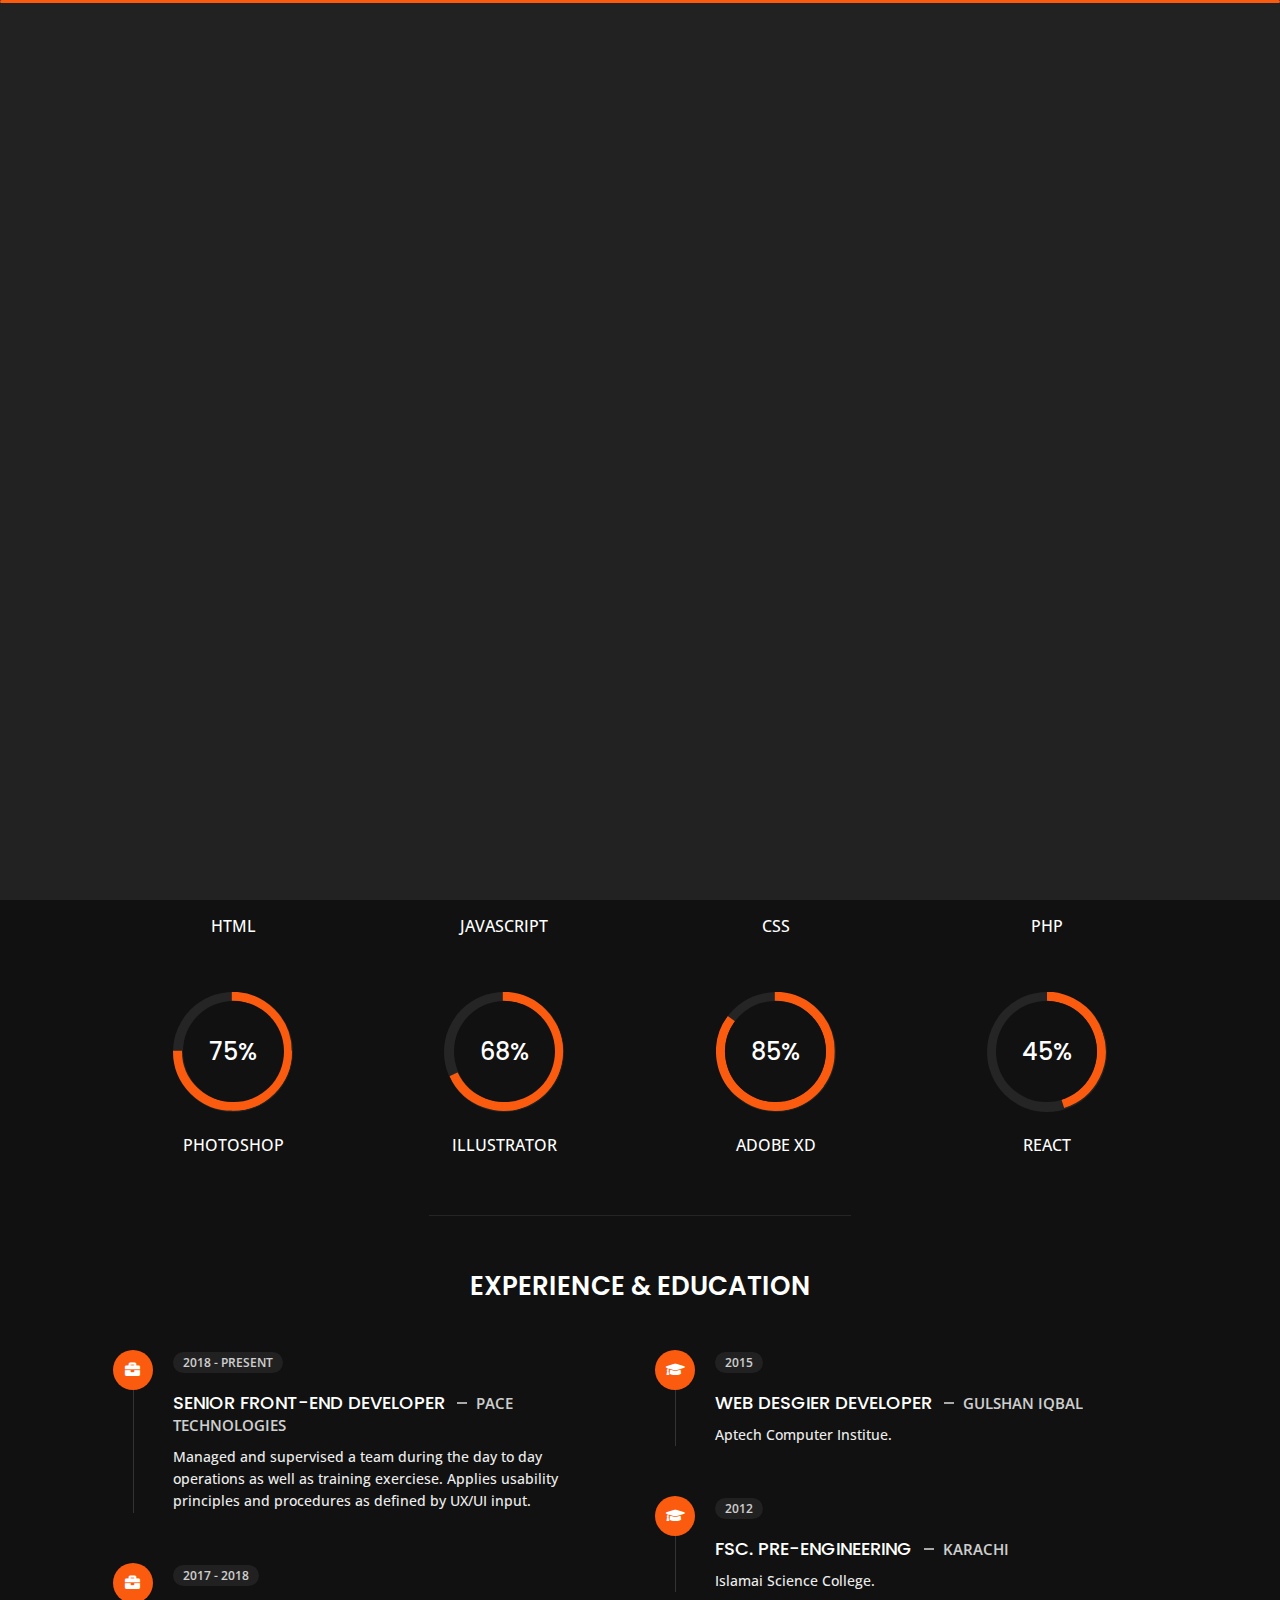
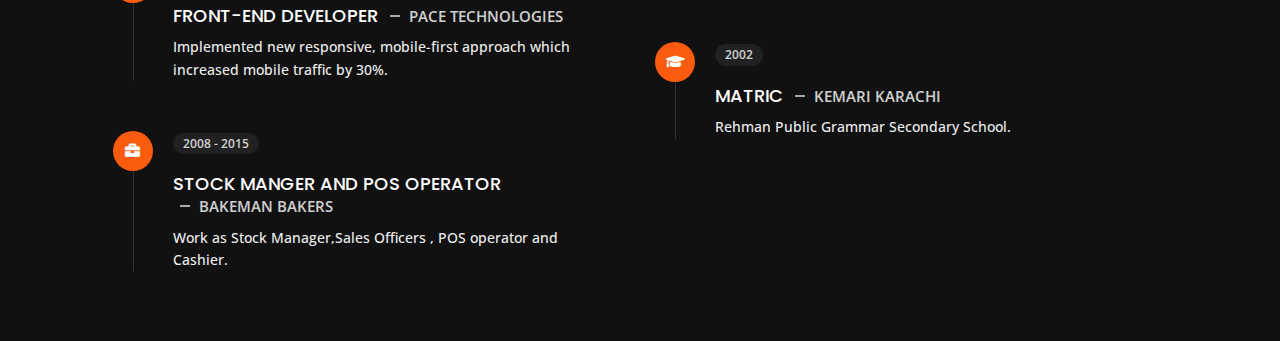
==== about.html @ 0b525ac9 "Initial commit" ====
<!DOCTYPE html>
<html lang="en">

<head>
    <meta charset="utf-8">
    <title>Toqeer Haider - Personal Portfolio</title>
    <meta name="viewport" content="width=device-width, initial-scale=1">

    <!-- Template Google Fonts -->
    <link href="https://fonts.googleapis.com/css?family=Poppins:400,400i,500,500i,600,600i,700,700i,800,800i,900,900i" rel="stylesheet">
    <link href="https://fonts.googleapis.com/css?family=Open+Sans:300,400,400i,600,600i,700" rel="stylesheet">

    <!-- Template CSS Files -->
    <link href="assets/css/bootstrap.min.css" rel="stylesheet">
    <link href="assets/css/preloader.min.css" rel="stylesheet">
    <link href="assets/css/circle.css" rel="stylesheet">
    <link href="https://use.fontawesome.com/releases/v5.11.2/css/all.css" rel="stylesheet">
    <link href="assets/css/fm.revealator.jquery.min.css" rel="stylesheet">
    <link href="assets/css/style.css" rel="stylesheet">

    <!-- CSS Skin File -->
    <link href="assets/css/skincolor/orange.css" rel="stylesheet">

    <!-- Live Style Switcher - demo only -->
    <link rel="alternate stylesheet" type="text/css" title="blue" href="assets/css/skincolor/blue.css" />
    <link rel="alternate stylesheet" type="text/css" title="green" href="assets/css/skincolor/green.css" />
    <link rel="alternate stylesheet" type="text/css" title="yellow" href="assets/css/skincolor/yellow.css" />
    <link rel="alternate stylesheet" type="text/css" title="blueviolet" href="assets/css/skincolor/blueviolet.css" />
    <link rel="alternate stylesheet" type="text/css" title="goldenrod" href="assets/css/skincolor/goldenrod.css" />
    <link rel="alternate stylesheet" type="text/css" title="magenta" href="assets/css/skincolor/magenta.css" />
    <link rel="alternate stylesheet" type="text/css" title="orange" href="assets/css/skincolor/orange.css" />
    <link rel="alternate stylesheet" type="text/css" title="purple" href="assets/css/skincolor/purple.css" />
    <link rel="alternate stylesheet" type="text/css" title="red" href="assets/css/skincolor/red.css" />
    <link rel="alternate stylesheet" type="text/css" title="yellowgreen" href="assets/css/skincolor/yellowgreen.css" />
    <link rel="stylesheet" type="text/css" href="assets/css/skincolor/styleswitcher.css" />

    <!-- Modernizr JS File -->
    <script src="assets/js/modernizr.custom.js"></script>
</head>

<body class="about">
<!-- Header Starts -->
<header class="header" id="navbar-collapse-toggle">
    <!-- Fixed Navigation Starts -->
    <ul class="icon-menu d-none d-lg-block revealator-slideup revealator-once revealator-delay1">
        <li class="icon-box">
            <i class="fa fa-home"></i>
            <a href="index.html">
                <h2>Home</h2>
            </a>
        </li>
        <li class="icon-box active">
            <i class="fa fa-user"></i>
            <a href="about.html">
                <h2>About</h2>
            </a>
        </li>
        <li class="icon-box">
            <i class="fa fa-briefcase"></i>
            <a href="portfolio.html">
                <h2>Portfolio</h2>
            </a>
        </li>
        <li class="icon-box">
            <i class="fa fa-envelope-open"></i>
            <a href="contact.html">
                <h2>Contact</h2>
            </a>
        </li>
    </ul>
    <!-- Fixed Navigation Ends -->
    <!-- Mobile Menu Starts -->
    <nav role="navigation" class="d-block d-lg-none">
        <div id="menuToggle">
            <input type="checkbox" />
            <span></span>
            <span></span>
            <span></span>
            <ul class="list-unstyled" id="menu">
                <li><a href="index.html"><i class="fa fa-home"></i><span>Home</span></a></li>
                <li class="active"><a href="about.html"><i class="fa fa-user"></i><span>About</span></a></li>
                <li><a href="portfolio.html"><i class="fa fa-folder-open"></i><span>Portfolio</span></a></li>
                <li><a href="contact.html"><i class="fa fa-envelope-open"></i><span>Contact</span></a></li>
            </ul>
        </div>
    </nav>
    <!-- Mobile Menu Ends -->
</header>
<!-- Header Ends -->
<!-- Page Title Starts -->
<section class="title-section text-left text-sm-center revealator-slideup revealator-once revealator-delay1">
    <h1>ABOUT <span>ME</span></h1>
    <span class="title-bg">Resume</span>
</section>
<!-- Page Title Ends -->
<!-- Main Content Starts -->
<section class="main-content revealator-slideup revealator-once revealator-delay1">
    <div class="container">
        <div class="row">
            <!-- Personal Info Starts -->
            <div class="col-12 col-lg-5 col-xl-6">
                <div class="row">
                    <div class="col-12">
                        <h3 class="text-uppercase custom-title mb-0 ft-wt-600">personal infos</h3>
                    </div>
                    <div class="col-12 d-block d-sm-none">
                        <img src="assets/img/img-mobile.jpg" class="img-fluid main-img-mobile" alt="my picture" />
                    </div>
                    <div class="col-6">
                        <ul class="about-list list-unstyled open-sans-font">
                            <li> <span class="title">first name :</span> <span class="value d-block d-sm-inline-block d-lg-block d-xl-inline-block">Toqeer</span> </li>
                            <li> <span class="title">last name :</span> <span class="value d-block d-sm-inline-block d-lg-block d-xl-inline-block">Haider</span> </li>
                            <li> <span class="title">Age :</span> <span class="value d-block d-sm-inline-block d-lg-block d-xl-inline-block">34 Years</span> </li>
                            <li> <span class="title">Nationality :</span> <span class="value d-block d-sm-inline-block d-lg-block d-xl-inline-block">Pakistani</span> </li>
                            <li> <span class="title">Position :</span> <span class="value d-block d-sm-inline-block d-lg-block d-xl-inline-block">Full Stack Developer</span> </li>
                        </ul>
                    </div>
                    <div class="col-6">
                        <ul class="about-list list-unstyled open-sans-font">
                            <li> <span class="title">Address :</span> <span class="value d-block d-sm-inline-block d-lg-block d-xl-inline-block">Islamabad</span> </li>
                            <li> <span class="title">phone :</span> <span class="value d-block d-sm-inline-block d-lg-block d-xl-inline-block">(+92)347-2489575</span> </li>
                            <li> <span class="title">Email :</span> <span class="value d-block d-sm-inline-block d-lg-block d-xl-inline-block">haidertoqeer@gmail.com</span> </li>
                            <li> <span class="title">Skype :</span> <span class="value d-block d-sm-inline-block d-lg-block d-xl-inline-block">live:1406803d10ff0a87</span> </li>
                            <li> <span class="title">langages :</span> <span class="value d-block d-sm-inline-block d-lg-block d-xl-inline-block">Urdu, English</span> </li>
                        </ul>
                    </div>
                    <div class="col-12 mt-3">
                        <a class="button" href="#">
                            <span class="button-text">Download CV</span>
                            <span class="button-icon fa fa-download"></span>
                        </a>
                    </div>
                </div>
            </div>
            <!-- Personal Info Ends -->
            <!-- Boxes Starts -->
            <div class="col-12 col-lg-7 col-xl-6 mt-5 mt-lg-0">
                <div class="row">
                    <div class="col-6">
                        <div class="box-stats with-margin">
                            <h3 class="poppins-font position-relative">5</h3>
                            <p class="open-sans-font m-0 position-relative text-uppercase">years of <span class="d-block">experience</span></p>
                        </div>
                    </div>
                    <div class="col-6">
                        <div class="box-stats with-margin">
                            <h3 class="poppins-font position-relative">45</h3>
                            <p class="open-sans-font m-0 position-relative text-uppercase">completed <span class="d-block">projects</span></p>
                        </div>
                    </div>
                    <div class="col-6">
                        <div class="box-stats">
                            <h3 class="poppins-font position-relative">12</h3>
                            <p class="open-sans-font m-0 position-relative text-uppercase">Happy<span class="d-block">customers</span></p>
                        </div>
                    </div>
                    <div class="col-6">
                        <div class="box-stats">
                            <h3 class="poppins-font position-relative">1124</h3>
                            <p class="open-sans-font m-0 position-relative text-uppercase">Cups of  <span class="d-block">Tea</span></p>
                        </div>
                    </div>
                </div>
            </div>
            <!-- Boxes Ends -->
        </div>
        <hr class="separator">
        <!-- Skills Starts -->
        <div class="row">
            <div class="col-12">
                <h3 class="text-uppercase pb-4 pb-sm-5 mb-3 mb-sm-0 text-left text-sm-center custom-title ft-wt-600">My Skills</h3>
            </div>
            <div class="col-6 col-md-3 mb-3 mb-sm-5">
                <div class="c100 p90">
                    <span>90%</span>
                    <div class="slice">
                        <div class="bar"></div>
                        <div class="fill"></div>
                    </div>
                </div>
                <h6 class="text-uppercase open-sans-font text-center mt-2 mt-sm-4">html</h6>
            </div>
            <div class="col-6 col-md-3 mb-3 mb-sm-5">
                <div class="c100 p59">
                    <span>59%</span>
                    <div class="slice">
                        <div class="bar"></div>
                        <div class="fill"></div>
                    </div>
                </div>
                <h6 class="text-uppercase open-sans-font text-center mt-2 mt-sm-4">javascript</h6>
            </div>
            <div class="col-6 col-md-3 mb-3 mb-sm-5">
                <div class="c100 p93">
                    <span>93%</span>
                    <div class="slice">
                        <div class="bar"></div>
                        <div class="fill"></div>
                    </div>
                </div>
                <h6 class="text-uppercase open-sans-font text-center mt-2 mt-sm-4">css</h6>
            </div>
            <div class="col-6 col-md-3 mb-3 mb-sm-5">
                <div class="c100 p66">
                    <span>66%</span>
                    <div class="slice">
                        <div class="bar"></div>
                        <div class="fill"></div>
                    </div>
                </div>
                <h6 class="text-uppercase open-sans-font text-center mt-2 mt-sm-4">php</h6>
            </div>
            <div class="col-6 col-md-3 mb-3 mb-sm-5">
                <div class="c100 p75">
                    <span>75%</span>
                    <div class="slice">
                        <div class="bar"></div>
                        <div class="fill"></div>
                    </div>
                </div>
                <h6 class="text-uppercase open-sans-font text-center mt-2 mt-sm-4">photoshop</h6>
            </div>
            <div class="col-6 col-md-3 mb-3 mb-sm-5">
                <div class="c100 p68">
                    <span>68%</span>
                    <div class="slice">
                        <div class="bar"></div>
                        <div class="fill"></div>
                    </div>
                </div>
                <h6 class="text-uppercase open-sans-font text-center mt-2 mt-sm-4">Illustrator</h6>
            </div>
            <div class="col-6 col-md-3 mb-3 mb-sm-5">
                <div class="c100 p85">
                    <span>85%</span>
                    <div class="slice">
                        <div class="bar"></div>
                        <div class="fill"></div>
                    </div>
                </div>
                <h6 class="text-uppercase open-sans-font text-center mt-2 mt-sm-4">Adobe&nbsp;XD</h6>
            </div>
            <div class="col-6 col-md-3 mb-3 mb-sm-5">
                <div class="c100 p45">
                    <span>45%</span>
                    <div class="slice">
                        <div class="bar"></div>
                        <div class="fill"></div>
                    </div>
                </div>
                <h6 class="text-uppercase open-sans-font text-center mt-2 mt-sm-4">react</h6>
            </div>
        </div>
        <!-- Skills Ends -->
        <hr class="separator mt-1">
        <!-- Experience & Education Starts -->
        <div class="row">
            <div class="col-12">
                <h3 class="text-uppercase pb-5 mb-0 text-left text-sm-center custom-title ft-wt-600">Experience <span>&amp;</span> Education</h3>
            </div>
            <div class="col-lg-6 m-15px-tb">
                <div class="resume-box">
                    <ul>
                        <li>
                            <div class="icon">
                                <i class="fa fa-briefcase"></i>
                            </div>
                            <span class="time open-sans-font text-uppercase">2018 - Present</span>
                            <h5 class="poppins-font text-uppercase">Senior Front-End Developer <span class="place open-sans-font">Pace Technologies</span></h5>
                            <p class="open-sans-font">Managed and supervised a team during the day to day operations as well as training exerciese. Applies usability principles and procedures as defined by UX/UI input.</p>
                        </li>
                        <li>
                            <div class="icon">
                                <i class="fa fa-briefcase"></i>
                            </div>
                            <span class="time open-sans-font text-uppercase">2017 - 2018</span>
                            <h5 class="poppins-font text-uppercase">Front-End Developer <span class="place open-sans-font">Pace Technologies</span></h5>
                            <p class="open-sans-font">Implemented new responsive, mobile-first approach which increased mobile traffic by 30%.</p>
                        </li>
                        <li>
                            <div class="icon">
                                <i class="fa fa-briefcase"></i>
                            </div>
                            <span class="time open-sans-font text-uppercase">2008 - 2015</span>
                            <h5 class="poppins-font text-uppercase">Stock Manger and Pos Operator <span class="place open-sans-font">Bakeman Bakers</span></h5>
                            <p class="open-sans-font">Work as Stock Manager,Sales Officers , POS operator and Cashier. </p>
                        </li>
                    </ul>
                </div>
            </div>
            <div class="col-lg-6 m-15px-tb">
                <div class="resume-box">
                    <ul>
                        <li>
                            <div class="icon">
                                <i class="fa fa-graduation-cap"></i>
                            </div>
                            <span class="time open-sans-font text-uppercase">2015</span>
                            <h5 class="poppins-font text-uppercase">Web Desgier Developer <span class="place open-sans-font">Gulshan Iqbal</span></h5>
                            <p class="open-sans-font">Aptech Computer Institue.</p>
                        </li>
                        <li>
                            <div class="icon">
                                <i class="fa fa-graduation-cap"></i>
                            </div>
                            <span class="time open-sans-font text-uppercase">2012</span>
                            <h5 class="poppins-font text-uppercase">FSc. Pre-Engineering <span class="place open-sans-font"> Karachi</span></h5>
                            <p class="open-sans-font">Islamai Science College. </p>
                        </li>
                        <li>
                            <div class="icon">
                                <i class="fa fa-graduation-cap"></i>
                            </div>
                            <span class="time open-sans-font text-uppercase">2002</span>
                            <h5 class="poppins-font text-uppercase">Matric <span class="place open-sans-font">Kemari Karachi</span></h5>
                            <p class="open-sans-font">Rehman Public Grammar Secondary School. </p>
                        </li>
                    </ul>
                </div>
            </div>
        </div>
        <!-- Experience & Education Ends -->
    </div>
</section>
<!-- Main Content Ends -->

<!-- Template JS Files -->
<script src="assets/js/jquery-3.5.0.min.js"></script>
<script src="assets/js/styleswitcher.js"></script>
<script src="assets/js/preloader.min.js"></script>
<script src="assets/js/fm.revealator.jquery.min.js"></script>
<script src="assets/js/imagesloaded.pkgd.min.js"></script>
<script src="assets/js/masonry.pkgd.min.js"></script>
<script src="assets/js/classie.js"></script>
<script src="assets/js/cbpGridGallery.js"></script>
<script src="assets/js/jquery.hoverdir.js"></script>
<script src="assets/js/popper.min.js"></script>
<script src="assets/js/bootstrap.js"></script>
<script src="assets/js/custom.js"></script>

</body>

</html>
---- assets/css/preloader.min.css ----
.preloader{position:fixed;top:0;right:0;bottom:0;left:0;background-color:#111;transform-origin:bottom;z-index:111111}.preloader .black_wall{height:100%;background-color:#222;transform-origin:top;animation:preloader_slide 0.5s ease-in-out 0s 1 normal both}.preloader .loader{width:100%;height:3px;position:absolute;border-radius:2px;top:0;right:0;left:0;margin:auto;background-color:#FFC41F;transform-origin:left;animation:loader_running 3s ease-in-out 1s infinite normal both}.preloader.off{animation:preloader_slide 0.5s ease-in-out 0s 1 reverse both}@keyframes loader_running{0%{transform:scaleX(0);transform-origin:left}49%{transform:scaleX(1);transform-origin:left}50%{transform:scaleX(1);transform-origin:right}100%{transform-origin:right;transform:scaleX(0)}}@keyframes preloader_slide{from{transform:scaleY(0)}to{transform:scaleY(1)}}
---- assets/css/circle.css ----
.rect-auto,
.c100.p51 .slice,
.c100.p52 .slice,
.c100.p53 .slice,
.c100.p54 .slice,
.c100.p55 .slice,
.c100.p56 .slice,
.c100.p57 .slice,
.c100.p58 .slice,
.c100.p59 .slice,
.c100.p60 .slice,
.c100.p61 .slice,
.c100.p62 .slice,
.c100.p63 .slice,
.c100.p64 .slice,
.c100.p65 .slice,
.c100.p66 .slice,
.c100.p67 .slice,
.c100.p68 .slice,
.c100.p69 .slice,
.c100.p70 .slice,
.c100.p71 .slice,
.c100.p72 .slice,
.c100.p73 .slice,
.c100.p74 .slice,
.c100.p75 .slice,
.c100.p76 .slice,
.c100.p77 .slice,
.c100.p78 .slice,
.c100.p79 .slice,
.c100.p80 .slice,
.c100.p81 .slice,
.c100.p82 .slice,
.c100.p83 .slice,
.c100.p84 .slice,
.c100.p85 .slice,
.c100.p86 .slice,
.c100.p87 .slice,
.c100.p88 .slice,
.c100.p89 .slice,
.c100.p90 .slice,
.c100.p91 .slice,
.c100.p92 .slice,
.c100.p93 .slice,
.c100.p94 .slice,
.c100.p95 .slice,
.c100.p96 .slice,
.c100.p97 .slice,
.c100.p98 .slice,
.c100.p99 .slice,
.c100.p100 .slice {
  clip: rect(auto, auto, auto, auto);
}
.pie,
.c100 .bar,
.c100.p51 .fill,
.c100.p52 .fill,
.c100.p53 .fill,
.c100.p54 .fill,
.c100.p55 .fill,
.c100.p56 .fill,
.c100.p57 .fill,
.c100.p58 .fill,
.c100.p59 .fill,
.c100.p60 .fill,
.c100.p61 .fill,
.c100.p62 .fill,
.c100.p63 .fill,
.c100.p64 .fill,
.c100.p65 .fill,
.c100.p66 .fill,
.c100.p67 .fill,
.c100.p68 .fill,
.c100.p69 .fill,
.c100.p70 .fill,
.c100.p71 .fill,
.c100.p72 .fill,
.c100.p73 .fill,
.c100.p74 .fill,
.c100.p75 .fill,
.c100.p76 .fill,
.c100.p77 .fill,
.c100.p78 .fill,
.c100.p79 .fill,
.c100.p80 .fill,
.c100.p81 .fill,
.c100.p82 .fill,
.c100.p83 .fill,
.c100.p84 .fill,
.c100.p85 .fill,
.c100.p86 .fill,
.c100.p87 .fill,
.c100.p88 .fill,
.c100.p89 .fill,
.c100.p90 .fill,
.c100.p91 .fill,
.c100.p92 .fill,
.c100.p93 .fill,
.c100.p94 .fill,
.c100.p95 .fill,
.c100.p96 .fill,
.c100.p97 .fill,
.c100.p98 .fill,
.c100.p99 .fill,
.c100.p100 .fill {
  position: absolute;
  border: 0.08em solid #307bbb;
  width: 0.84em;
  height: 0.84em;
  clip: rect(0em, 0.5em, 1em, 0em);
  border-radius: 50%;
  -webkit-transform: rotate(0deg);
  -moz-transform: rotate(0deg);
  -ms-transform: rotate(0deg);
  -o-transform: rotate(0deg);
  transform: rotate(0deg);
}
.pie-fill,
.c100.p51 .bar:after,
.c100.p51 .fill,
.c100.p52 .bar:after,
.c100.p52 .fill,
.c100.p53 .bar:after,
.c100.p53 .fill,
.c100.p54 .bar:after,
.c100.p54 .fill,
.c100.p55 .bar:after,
.c100.p55 .fill,
.c100.p56 .bar:after,
.c100.p56 .fill,
.c100.p57 .bar:after,
.c100.p57 .fill,
.c100.p58 .bar:after,
.c100.p58 .fill,
.c100.p59 .bar:after,
.c100.p59 .fill,
.c100.p60 .bar:after,
.c100.p60 .fill,
.c100.p61 .bar:after,
.c100.p61 .fill,
.c100.p62 .bar:after,
.c100.p62 .fill,
.c100.p63 .bar:after,
.c100.p63 .fill,
.c100.p64 .bar:after,
.c100.p64 .fill,
.c100.p65 .bar:after,
.c100.p65 .fill,
.c100.p66 .bar:after,
.c100.p66 .fill,
.c100.p67 .bar:after,
.c100.p67 .fill,
.c100.p68 .bar:after,
.c100.p68 .fill,
.c100.p69 .bar:after,
.c100.p69 .fill,
.c100.p70 .bar:after,
.c100.p70 .fill,
.c100.p71 .bar:after,
.c100.p71 .fill,
.c100.p72 .bar:after,
.c100.p72 .fill,
.c100.p73 .bar:after,
.c100.p73 .fill,
.c100.p74 .bar:after,
.c100.p74 .fill,
.c100.p75 .bar:after,
.c100.p75 .fill,
.c100.p76 .bar:after,
.c100.p76 .fill,
.c100.p77 .bar:after,
.c100.p77 .fill,
.c100.p78 .bar:after,
.c100.p78 .fill,
.c100.p79 .bar:after,
.c100.p79 .fill,
.c100.p80 .bar:after,
.c100.p80 .fill,
.c100.p81 .bar:after,
.c100.p81 .fill,
.c100.p82 .bar:after,
.c100.p82 .fill,
.c100.p83 .bar:after,
.c100.p83 .fill,
.c100.p84 .bar:after,
.c100.p84 .fill,
.c100.p85 .bar:after,
.c100.p85 .fill,
.c100.p86 .bar:after,
.c100.p86 .fill,
.c100.p87 .bar:after,
.c100.p87 .fill,
.c100.p88 .bar:after,
.c100.p88 .fill,
.c100.p89 .bar:after,
.c100.p89 .fill,
.c100.p90 .bar:after,
.c100.p90 .fill,
.c100.p91 .bar:after,
.c100.p91 .fill,
.c100.p92 .bar:after,
.c100.p92 .fill,
.c100.p93 .bar:after,
.c100.p93 .fill,
.c100.p94 .bar:after,
.c100.p94 .fill,
.c100.p95 .bar:after,
.c100.p95 .fill,
.c100.p96 .bar:after,
.c100.p96 .fill,
.c100.p97 .bar:after,
.c100.p97 .fill,
.c100.p98 .bar:after,
.c100.p98 .fill,
.c100.p99 .bar:after,
.c100.p99 .fill,
.c100.p100 .bar:after,
.c100.p100 .fill {
  -webkit-transform: rotate(180deg);
  -moz-transform: rotate(180deg);
  -ms-transform: rotate(180deg);
  -o-transform: rotate(180deg);
  transform: rotate(180deg);
}
.c100 {
  position: relative;
  font-size: 120px;
  width: 1em;
  height: 1em;
  border-radius: 50%;
  float: left;
  margin: 0 0.1em 0.1em 0;
  background-color: #cccccc;
}
.c100 *,
.c100 *:before,
.c100 *:after {
  -webkit-box-sizing: content-box;
  -moz-box-sizing: content-box;
  box-sizing: content-box;
}
.c100.center {
  float: none;
  margin: 0 auto;
}
.c100.big {
  font-size: 240px;
}
.c100.small {
  font-size: 80px;
}
.c100 > span {
  position: absolute;
  width: 100%;
  z-index: 1;
  left: 0;
  top: 0;
  width: 5em;
  line-height: 5em;
  font-size: 0.2em;
  color: #cccccc;
  display: block;
  text-align: center;
  white-space: nowrap;
  -webkit-transition-property: all;
  -moz-transition-property: all;
  -o-transition-property: all;
  transition-property: all;
  -webkit-transition-duration: 0.2s;
  -moz-transition-duration: 0.2s;
  -o-transition-duration: 0.2s;
  transition-duration: 0.2s;
  -webkit-transition-timing-function: ease-out;
  -moz-transition-timing-function: ease-out;
  -o-transition-timing-function: ease-out;
  transition-timing-function: ease-out;
}
.c100:after {
  position: absolute;
  top: 0.08em;
  left: 0.08em;
  display: block;
  content: " ";
  border-radius: 50%;
  background-color: #f5f5f5;
  width: 0.84em;
  height: 0.84em;
  -webkit-transition-property: all;
  -moz-transition-property: all;
  -o-transition-property: all;
  transition-property: all;
  -webkit-transition-duration: 0.2s;
  -moz-transition-duration: 0.2s;
  -o-transition-duration: 0.2s;
  transition-duration: 0.2s;
  -webkit-transition-timing-function: ease-in;
  -moz-transition-timing-function: ease-in;
  -o-transition-timing-function: ease-in;
  transition-timing-function: ease-in;
}
.c100 .slice {
  position: absolute;
  width: 1em;
  height: 1em;
  clip: rect(0em, 1em, 1em, 0.5em);
}
.c100.p1 .bar {
  -webkit-transform: rotate(3.6deg);
  -moz-transform: rotate(3.6deg);
  -ms-transform: rotate(3.6deg);
  -o-transform: rotate(3.6deg);
  transform: rotate(3.6deg);
}
.c100.p2 .bar {
  -webkit-transform: rotate(7.2deg);
  -moz-transform: rotate(7.2deg);
  -ms-transform: rotate(7.2deg);
  -o-transform: rotate(7.2deg);
  transform: rotate(7.2deg);
}
.c100.p3 .bar {
  -webkit-transform: rotate(10.8deg);
  -moz-transform: rotate(10.8deg);
  -ms-transform: rotate(10.8deg);
  -o-transform: rotate(10.8deg);
  transform: rotate(10.8deg);
}
.c100.p4 .bar {
  -webkit-transform: rotate(14.4deg);
  -moz-transform: rotate(14.4deg);
  -ms-transform: rotate(14.4deg);
  -o-transform: rotate(14.4deg);
  transform: rotate(14.4deg);
}
.c100.p5 .bar {
  -webkit-transform: rotate(18deg);
  -moz-transform: rotate(18deg);
  -ms-transform: rotate(18deg);
  -o-transform: rotate(18deg);
  transform: rotate(18deg);
}
.c100.p6 .bar {
  -webkit-transform: rotate(21.6deg);
  -moz-transform: rotate(21.6deg);
  -ms-transform: rotate(21.6deg);
  -o-transform: rotate(21.6deg);
  transform: rotate(21.6deg);
}
.c100.p7 .bar {
  -webkit-transform: rotate(25.2deg);
  -moz-transform: rotate(25.2deg);
  -ms-transform: rotate(25.2deg);
  -o-transform: rotate(25.2deg);
  transform: rotate(25.2deg);
}
.c100.p8 .bar {
  -webkit-transform: rotate(28.8deg);
  -moz-transform: rotate(28.8deg);
  -ms-transform: rotate(28.8deg);
  -o-transform: rotate(28.8deg);
  transform: rotate(28.8deg);
}
.c100.p9 .bar {
  -webkit-transform: rotate(32.4deg);
  -moz-transform: rotate(32.4deg);
  -ms-transform: rotate(32.4deg);
  -o-transform: rotate(32.4deg);
  transform: rotate(32.4deg);
}
.c100.p10 .bar {
  -webkit-transform: rotate(36deg);
  -moz-transform: rotate(36deg);
  -ms-transform: rotate(36deg);
  -o-transform: rotate(36deg);
  transform: rotate(36deg);
}
.c100.p11 .bar {
  -webkit-transform: rotate(39.6deg);
  -moz-transform: rotate(39.6deg);
  -ms-transform: rotate(39.6deg);
  -o-transform: rotate(39.6deg);
  transform: rotate(39.6deg);
}
.c100.p12 .bar {
  -webkit-transform: rotate(43.2deg);
  -moz-transform: rotate(43.2deg);
  -ms-transform: rotate(43.2deg);
  -o-transform: rotate(43.2deg);
  transform: rotate(43.2deg);
}
.c100.p13 .bar {
  -webkit-transform: rotate(46.800000000000004deg);
  -moz-transform: rotate(46.800000000000004deg);
  -ms-transform: rotate(46.800000000000004deg);
  -o-transform: rotate(46.800000000000004deg);
  transform: rotate(46.800000000000004deg);
}
.c100.p14 .bar {
  -webkit-transform: rotate(50.4deg);
  -moz-transform: rotate(50.4deg);
  -ms-transform: rotate(50.4deg);
  -o-transform: rotate(50.4deg);
  transform: rotate(50.4deg);
}
.c100.p15 .bar {
  -webkit-transform: rotate(54deg);
  -moz-transform: rotate(54deg);
  -ms-transform: rotate(54deg);
  -o-transform: rotate(54deg);
  transform: rotate(54deg);
}
.c100.p16 .bar {
  -webkit-transform: rotate(57.6deg);
  -moz-transform: rotate(57.6deg);
  -ms-transform: rotate(57.6deg);
  -o-transform: rotate(57.6deg);
  transform: rotate(57.6deg);
}
.c100.p17 .bar {
  -webkit-transform: rotate(61.2deg);
  -moz-transform: rotate(61.2deg);
  -ms-transform: rotate(61.2deg);
  -o-transform: rotate(61.2deg);
  transform: rotate(61.2deg);
}
.c100.p18 .bar {
  -webkit-transform: rotate(64.8deg);
  -moz-transform: rotate(64.8deg);
  -ms-transform: rotate(64.8deg);
  -o-transform: rotate(64.8deg);
  transform: rotate(64.8deg);
}
.c100.p19 .bar {
  -webkit-transform: rotate(68.4deg);
  -moz-transform: rotate(68.4deg);
  -ms-transform: rotate(68.4deg);
  -o-transform: rotate(68.4deg);
  transform: rotate(68.4deg);
}
.c100.p20 .bar {
  -webkit-transform: rotate(72deg);
  -moz-transform: rotate(72deg);
  -ms-transform: rotate(72deg);
  -o-transform: rotate(72deg);
  transform: rotate(72deg);
}
.c100.p21 .bar {
  -webkit-transform: rotate(75.60000000000001deg);
  -moz-transform: rotate(75.60000000000001deg);
  -ms-transform: rotate(75.60000000000001deg);
  -o-transform: rotate(75.60000000000001deg);
  transform: rotate(75.60000000000001deg);
}
.c100.p22 .bar {
  -webkit-transform: rotate(79.2deg);
  -moz-transform: rotate(79.2deg);
  -ms-transform: rotate(79.2deg);
  -o-transform: rotate(79.2deg);
  transform: rotate(79.2deg);
}
.c100.p23 .bar {
  -webkit-transform: rotate(82.8deg);
  -moz-transform: rotate(82.8deg);
  -ms-transform: rotate(82.8deg);
  -o-transform: rotate(82.8deg);
  transform: rotate(82.8deg);
}
.c100.p24 .bar {
  -webkit-transform: rotate(86.4deg);
  -moz-transform: rotate(86.4deg);
  -ms-transform: rotate(86.4deg);
  -o-transform: rotate(86.4deg);
  transform: rotate(86.4deg);
}
.c100.p25 .bar {
  -webkit-transform: rotate(90deg);
  -moz-transform: rotate(90deg);
  -ms-transform: rotate(90deg);
  -o-transform: rotate(90deg);
  transform: rotate(90deg);
}
.c100.p26 .bar {
  -webkit-transform: rotate(93.60000000000001deg);
  -moz-transform: rotate(93.60000000000001deg);
  -ms-transform: rotate(93.60000000000001deg);
  -o-transform: rotate(93.60000000000001deg);
  transform: rotate(93.60000000000001deg);
}
.c100.p27 .bar {
  -webkit-transform: rotate(97.2deg);
  -moz-transform: rotate(97.2deg);
  -ms-transform: rotate(97.2deg);
  -o-transform: rotate(97.2deg);
  transform: rotate(97.2deg);
}
.c100.p28 .bar {
  -webkit-transform: rotate(100.8deg);
  -moz-transform: rotate(100.8deg);
  -ms-transform: rotate(100.8deg);
  -o-transform: rotate(100.8deg);
  transform: rotate(100.8deg);
}
.c100.p29 .bar {
  -webkit-transform: rotate(104.4deg);
  -moz-transform: rotate(104.4deg);
  -ms-transform: rotate(104.4deg);
  -o-transform: rotate(104.4deg);
  transform: rotate(104.4deg);
}
.c100.p30 .bar {
  -webkit-transform: rotate(108deg);
  -moz-transform: rotate(108deg);
  -ms-transform: rotate(108deg);
  -o-transform: rotate(108deg);
  transform: rotate(108deg);
}
.c100.p31 .bar {
  -webkit-transform: rotate(111.60000000000001deg);
  -moz-transform: rotate(111.60000000000001deg);
  -ms-transform: rotate(111.60000000000001deg);
  -o-transform: rotate(111.60000000000001deg);
  transform: rotate(111.60000000000001deg);
}
.c100.p32 .bar {
  -webkit-transform: rotate(115.2deg);
  -moz-transform: rotate(115.2deg);
  -ms-transform: rotate(115.2deg);
  -o-transform: rotate(115.2deg);
  transform: rotate(115.2deg);
}
.c100.p33 .bar {
  -webkit-transform: rotate(118.8deg);
  -moz-transform: rotate(118.8deg);
  -ms-transform: rotate(118.8deg);
  -o-transform: rotate(118.8deg);
  transform: rotate(118.8deg);
}
.c100.p34 .bar {
  -webkit-transform: rotate(122.4deg);
  -moz-transform: rotate(122.4deg);
  -ms-transform: rotate(122.4deg);
  -o-transform: rotate(122.4deg);
  transform: rotate(122.4deg);
}
.c100.p35 .bar {
  -webkit-transform: rotate(126deg);
  -moz-transform: rotate(126deg);
  -ms-transform: rotate(126deg);
  -o-transform: rotate(126deg);
  transform: rotate(126deg);
}
.c100.p36 .bar {
  -webkit-transform: rotate(129.6deg);
  -moz-transform: rotate(129.6deg);
  -ms-transform: rotate(129.6deg);
  -o-transform: rotate(129.6deg);
  transform: rotate(129.6deg);
}
.c100.p37 .bar {
  -webkit-transform: rotate(133.20000000000002deg);
  -moz-transform: rotate(133.20000000000002deg);
  -ms-transform: rotate(133.20000000000002deg);
  -o-transform: rotate(133.20000000000002deg);
  transform: rotate(133.20000000000002deg);
}
.c100.p38 .bar {
  -webkit-transform: rotate(136.8deg);
  -moz-transform: rotate(136.8deg);
  -ms-transform: rotate(136.8deg);
  -o-transform: rotate(136.8deg);
  transform: rotate(136.8deg);
}
.c100.p39 .bar {
  -webkit-transform: rotate(140.4deg);
  -moz-transform: rotate(140.4deg);
  -ms-transform: rotate(140.4deg);
  -o-transform: rotate(140.4deg);
  transform: rotate(140.4deg);
}
.c100.p40 .bar {
  -webkit-transform: rotate(144deg);
  -moz-transform: rotate(144deg);
  -ms-transform: rotate(144deg);
  -o-transform: rotate(144deg);
  transform: rotate(144deg);
}
.c100.p41 .bar {
  -webkit-transform: rotate(147.6deg);
  -moz-transform: rotate(147.6deg);
  -ms-transform: rotate(147.6deg);
  -o-transform: rotate(147.6deg);
  transform: rotate(147.6deg);
}
.c100.p42 .bar {
  -webkit-transform: rotate(151.20000000000002deg);
  -moz-transform: rotate(151.20000000000002deg);
  -ms-transform: rotate(151.20000000000002deg);
  -o-transform: rotate(151.20000000000002deg);
  transform: rotate(151.20000000000002deg);
}
.c100.p43 .bar {
  -webkit-transform: rotate(154.8deg);
  -moz-transform: rotate(154.8deg);
  -ms-transform: rotate(154.8deg);
  -o-transform: rotate(154.8deg);
  transform: rotate(154.8deg);
}
.c100.p44 .bar {
  -webkit-transform: rotate(158.4deg);
  -moz-transform: rotate(158.4deg);
  -ms-transform: rotate(158.4deg);
  -o-transform: rotate(158.4deg);
  transform: rotate(158.4deg);
}
.c100.p45 .bar {
  -webkit-transform: rotate(162deg);
  -moz-transform: rotate(162deg);
  -ms-transform: rotate(162deg);
  -o-transform: rotate(162deg);
  transform: rotate(162deg);
}
.c100.p46 .bar {
  -webkit-transform: rotate(165.6deg);
  -moz-transform: rotate(165.6deg);
  -ms-transform: rotate(165.6deg);
  -o-transform: rotate(165.6deg);
  transform: rotate(165.6deg);
}
.c100.p47 .bar {
  -webkit-transform: rotate(169.20000000000002deg);
  -moz-transform: rotate(169.20000000000002deg);
  -ms-transform: rotate(169.20000000000002deg);
  -o-transform: rotate(169.20000000000002deg);
  transform: rotate(169.20000000000002deg);
}
.c100.p48 .bar {
  -webkit-transform: rotate(172.8deg);
  -moz-transform: rotate(172.8deg);
  -ms-transform: rotate(172.8deg);
  -o-transform: rotate(172.8deg);
  transform: rotate(172.8deg);
}
.c100.p49 .bar {
  -webkit-transform: rotate(176.4deg);
  -moz-transform: rotate(176.4deg);
  -ms-transform: rotate(176.4deg);
  -o-transform: rotate(176.4deg);
  transform: rotate(176.4deg);
}
.c100.p50 .bar {
  -webkit-transform: rotate(180deg);
  -moz-transform: rotate(180deg);
  -ms-transform: rotate(180deg);
  -o-transform: rotate(180deg);
  transform: rotate(180deg);
}
.c100.p51 .bar {
  -webkit-transform: rotate(183.6deg);
  -moz-transform: rotate(183.6deg);
  -ms-transform: rotate(183.6deg);
  -o-transform: rotate(183.6deg);
  transform: rotate(183.6deg);
}
.c100.p52 .bar {
  -webkit-transform: rotate(187.20000000000002deg);
  -moz-transform: rotate(187.20000000000002deg);
  -ms-transform: rotate(187.20000000000002deg);
  -o-transform: rotate(187.20000000000002deg);
  transform: rotate(187.20000000000002deg);
}
.c100.p53 .bar {
  -webkit-transform: rotate(190.8deg);
  -moz-transform: rotate(190.8deg);
  -ms-transform: rotate(190.8deg);
  -o-transform: rotate(190.8deg);
  transform: rotate(190.8deg);
}
.c100.p54 .bar {
  -webkit-transform: rotate(194.4deg);
  -moz-transform: rotate(194.4deg);
  -ms-transform: rotate(194.4deg);
  -o-transform: rotate(194.4deg);
  transform: rotate(194.4deg);
}
.c100.p55 .bar {
  -webkit-transform: rotate(198deg);
  -moz-transform: rotate(198deg);
  -ms-transform: rotate(198deg);
  -o-transform: rotate(198deg);
  transform: rotate(198deg);
}
.c100.p56 .bar {
  -webkit-transform: rotate(201.6deg);
  -moz-transform: rotate(201.6deg);
  -ms-transform: rotate(201.6deg);
  -o-transform: rotate(201.6deg);
  transform: rotate(201.6deg);
}
.c100.p57 .bar {
  -webkit-transform: rotate(205.20000000000002deg);
  -moz-transform: rotate(205.20000000000002deg);
  -ms-transform: rotate(205.20000000000002deg);
  -o-transform: rotate(205.20000000000002deg);
  transform: rotate(205.20000000000002deg);
}
.c100.p58 .bar {
  -webkit-transform: rotate(208.8deg);
  -moz-transform: rotate(208.8deg);
  -ms-transform: rotate(208.8deg);
  -o-transform: rotate(208.8deg);
  transform: rotate(208.8deg);
}
.c100.p59 .bar {
  -webkit-transform: rotate(212.4deg);
  -moz-transform: rotate(212.4deg);
  -ms-transform: rotate(212.4deg);
  -o-transform: rotate(212.4deg);
  transform: rotate(212.4deg);
}
.c100.p60 .bar {
  -webkit-transform: rotate(216deg);
  -moz-transform: rotate(216deg);
  -ms-transform: rotate(216deg);
  -o-transform: rotate(216deg);
  transform: rotate(216deg);
}
.c100.p61 .bar {
  -webkit-transform: rotate(219.6deg);
  -moz-transform: rotate(219.6deg);
  -ms-transform: rotate(219.6deg);
  -o-transform: rotate(219.6deg);
  transform: rotate(219.6deg);
}
.c100.p62 .bar {
  -webkit-transform: rotate(223.20000000000002deg);
  -moz-transform: rotate(223.20000000000002deg);
  -ms-transform: rotate(223.20000000000002deg);
  -o-transform: rotate(223.20000000000002deg);
  transform: rotate(223.20000000000002deg);
}
.c100.p63 .bar {
  -webkit-transform: rotate(226.8deg);
  -moz-transform: rotate(226.8deg);
  -ms-transform: rotate(226.8deg);
  -o-transform: rotate(226.8deg);
  transform: rotate(226.8deg);
}
.c100.p64 .bar {
  -webkit-transform: rotate(230.4deg);
  -moz-transform: rotate(230.4deg);
  -ms-transform: rotate(230.4deg);
  -o-transform: rotate(230.4deg);
  transform: rotate(230.4deg);
}
.c100.p65 .bar {
  -webkit-transform: rotate(234deg);
  -moz-transform: rotate(234deg);
  -ms-transform: rotate(234deg);
  -o-transform: rotate(234deg);
  transform: rotate(234deg);
}
.c100.p66 .bar {
  -webkit-transform: rotate(237.6deg);
  -moz-transform: rotate(237.6deg);
  -ms-transform: rotate(237.6deg);
  -o-transform: rotate(237.6deg);
  transform: rotate(237.6deg);
}
.c100.p67 .bar {
  -webkit-transform: rotate(241.20000000000002deg);
  -moz-transform: rotate(241.20000000000002deg);
  -ms-transform: rotate(241.20000000000002deg);
  -o-transform: rotate(241.20000000000002deg);
  transform: rotate(241.20000000000002deg);
}
.c100.p68 .bar {
  -webkit-transform: rotate(244.8deg);
  -moz-transform: rotate(244.8deg);
  -ms-transform: rotate(244.8deg);
  -o-transform: rotate(244.8deg);
  transform: rotate(244.8deg);
}
.c100.p69 .bar {
  -webkit-transform: rotate(248.4deg);
  -moz-transform: rotate(248.4deg);
  -ms-transform: rotate(248.4deg);
  -o-transform: rotate(248.4deg);
  transform: rotate(248.4deg);
}
.c100.p70 .bar {
  -webkit-transform: rotate(252deg);
  -moz-transform: rotate(252deg);
  -ms-transform: rotate(252deg);
  -o-transform: rotate(252deg);
  transform: rotate(252deg);
}
.c100.p71 .bar {
  -webkit-transform: rotate(255.6deg);
  -moz-transform: rotate(255.6deg);
  -ms-transform: rotate(255.6deg);
  -o-transform: rotate(255.6deg);
  transform: rotate(255.6deg);
}
.c100.p72 .bar {
  -webkit-transform: rotate(259.2deg);
  -moz-transform: rotate(259.2deg);
  -ms-transform: rotate(259.2deg);
  -o-transform: rotate(259.2deg);
  transform: rotate(259.2deg);
}
.c100.p73 .bar {
  -webkit-transform: rotate(262.8deg);
  -moz-transform: rotate(262.8deg);
  -ms-transform: rotate(262.8deg);
  -o-transform: rotate(262.8deg);
  transform: rotate(262.8deg);
}
.c100.p74 .bar {
  -webkit-transform: rotate(266.40000000000003deg);
  -moz-transform: rotate(266.40000000000003deg);
  -ms-transform: rotate(266.40000000000003deg);
  -o-transform: rotate(266.40000000000003deg);
  transform: rotate(266.40000000000003deg);
}
.c100.p75 .bar {
  -webkit-transform: rotate(270deg);
  -moz-transform: rotate(270deg);
  -ms-transform: rotate(270deg);
  -o-transform: rotate(270deg);
  transform: rotate(270deg);
}
.c100.p76 .bar {
  -webkit-transform: rotate(273.6deg);
  -moz-transform: rotate(273.6deg);
  -ms-transform: rotate(273.6deg);
  -o-transform: rotate(273.6deg);
  transform: rotate(273.6deg);
}
.c100.p77 .bar {
  -webkit-transform: rotate(277.2deg);
  -moz-transform: rotate(277.2deg);
  -ms-transform: rotate(277.2deg);
  -o-transform: rotate(277.2deg);
  transform: rotate(277.2deg);
}
.c100.p78 .bar {
  -webkit-transform: rotate(280.8deg);
  -moz-transform: rotate(280.8deg);
  -ms-transform: rotate(280.8deg);
  -o-transform: rotate(280.8deg);
  transform: rotate(280.8deg);
}
.c100.p79 .bar {
  -webkit-transform: rotate(284.40000000000003deg);
  -moz-transform: rotate(284.40000000000003deg);
  -ms-transform: rotate(284.40000000000003deg);
  -o-transform: rotate(284.40000000000003deg);
  transform: rotate(284.40000000000003deg);
}
.c100.p80 .bar {
  -webkit-transform: rotate(288deg);
  -moz-transform: rotate(288deg);
  -ms-transform: rotate(288deg);
  -o-transform: rotate(288deg);
  transform: rotate(288deg);
}
.c100.p81 .bar {
  -webkit-transform: rotate(291.6deg);
  -moz-transform: rotate(291.6deg);
  -ms-transform: rotate(291.6deg);
  -o-transform: rotate(291.6deg);
  transform: rotate(291.6deg);
}
.c100.p82 .bar {
  -webkit-transform: rotate(295.2deg);
  -moz-transform: rotate(295.2deg);
  -ms-transform: rotate(295.2deg);
  -o-transform: rotate(295.2deg);
  transform: rotate(295.2deg);
}
.c100.p83 .bar {
  -webkit-transform: rotate(298.8deg);
  -moz-transform: rotate(298.8deg);
  -ms-transform: rotate(298.8deg);
  -o-transform: rotate(298.8deg);
  transform: rotate(298.8deg);
}
.c100.p84 .bar {
  -webkit-transform: rotate(302.40000000000003deg);
  -moz-transform: rotate(302.40000000000003deg);
  -ms-transform: rotate(302.40000000000003deg);
  -o-transform: rotate(302.40000000000003deg);
  transform: rotate(302.40000000000003deg);
}
.c100.p85 .bar {
  -webkit-transform: rotate(306deg);
  -moz-transform: rotate(306deg);
  -ms-transform: rotate(306deg);
  -o-transform: rotate(306deg);
  transform: rotate(306deg);
}
.c100.p86 .bar {
  -webkit-transform: rotate(309.6deg);
  -moz-transform: rotate(309.6deg);
  -ms-transform: rotate(309.6deg);
  -o-transform: rotate(309.6deg);
  transform: rotate(309.6deg);
}
.c100.p87 .bar {
  -webkit-transform: rotate(313.2deg);
  -moz-transform: rotate(313.2deg);
  -ms-transform: rotate(313.2deg);
  -o-transform: rotate(313.2deg);
  transform: rotate(313.2deg);
}
.c100.p88 .bar {
  -webkit-transform: rotate(316.8deg);
  -moz-transform: rotate(316.8deg);
  -ms-transform: rotate(316.8deg);
  -o-transform: rotate(316.8deg);
  transform: rotate(316.8deg);
}
.c100.p89 .bar {
  -webkit-transform: rotate(320.40000000000003deg);
  -moz-transform: rotate(320.40000000000003deg);
  -ms-transform: rotate(320.40000000000003deg);
  -o-transform: rotate(320.40000000000003deg);
  transform: rotate(320.40000000000003deg);
}
.c100.p90 .bar {
  -webkit-transform: rotate(324deg);
  -moz-transform: rotate(324deg);
  -ms-transform: rotate(324deg);
  -o-transform: rotate(324deg);
  transform: rotate(324deg);
}
.c100.p91 .bar {
  -webkit-transform: rotate(327.6deg);
  -moz-transform: rotate(327.6deg);
  -ms-transform: rotate(327.6deg);
  -o-transform: rotate(327.6deg);
  transform: rotate(327.6deg);
}
.c100.p92 .bar {
  -webkit-transform: rotate(331.2deg);
  -moz-transform: rotate(331.2deg);
  -ms-transform: rotate(331.2deg);
  -o-transform: rotate(331.2deg);
  transform: rotate(331.2deg);
}
.c100.p93 .bar {
  -webkit-transform: rotate(334.8deg);
  -moz-transform: rotate(334.8deg);
  -ms-transform: rotate(334.8deg);
  -o-transform: rotate(334.8deg);
  transform: rotate(334.8deg);
}
.c100.p94 .bar {
  -webkit-transform: rotate(338.40000000000003deg);
  -moz-transform: rotate(338.40000000000003deg);
  -ms-transform: rotate(338.40000000000003deg);
  -o-transform: rotate(338.40000000000003deg);
  transform: rotate(338.40000000000003deg);
}
.c100.p95 .bar {
  -webkit-transform: rotate(342deg);
  -moz-transform: rotate(342deg);
  -ms-transform: rotate(342deg);
  -o-transform: rotate(342deg);
  transform: rotate(342deg);
}
.c100.p96 .bar {
  -webkit-transform: rotate(345.6deg);
  -moz-transform: rotate(345.6deg);
  -ms-transform: rotate(345.6deg);
  -o-transform: rotate(345.6deg);
  transform: rotate(345.6deg);
}
.c100.p97 .bar {
  -webkit-transform: rotate(349.2deg);
  -moz-transform: rotate(349.2deg);
  -ms-transform: rotate(349.2deg);
  -o-transform: rotate(349.2deg);
  transform: rotate(349.2deg);
}
.c100.p98 .bar {
  -webkit-transform: rotate(352.8deg);
  -moz-transform: rotate(352.8deg);
  -ms-transform: rotate(352.8deg);
  -o-transform: rotate(352.8deg);
  transform: rotate(352.8deg);
}
.c100.p99 .bar {
  -webkit-transform: rotate(356.40000000000003deg);
  -moz-transform: rotate(356.40000000000003deg);
  -ms-transform: rotate(356.40000000000003deg);
  -o-transform: rotate(356.40000000000003deg);
  transform: rotate(356.40000000000003deg);
}
.c100.p100 .bar {
  -webkit-transform: rotate(360deg);
  -moz-transform: rotate(360deg);
  -ms-transform: rotate(360deg);
  -o-transform: rotate(360deg);
  transform: rotate(360deg);
}
.c100:hover {
  cursor: default;
}

.c100.dark {
  background-color: #777777;
}
.c100.dark .bar,
.c100.dark .fill {
  border-color: #c6ff00 !important;
}
.c100.dark > span {
  color: #777777;
}
.c100.dark:after {
  background-color: #666666;
}
.c100.dark:hover > span {
  color: #c6ff00;
}
.c100.green .bar,
.c100.green .fill {
  border-color: #4db53c !important;
}
.c100.green:hover > span {
  color: #4db53c;
}
.c100.green.dark .bar,
.c100.green.dark .fill {
  border-color: #5fd400 !important;
}
.c100.green.dark:hover > span {
  color: #5fd400;
}
.c100.orange .bar,
.c100.orange .fill {
  border-color: #dd9d22 !important;
}
.c100.orange:hover > span {
  color: #dd9d22;
}
.c100.orange.dark .bar,
.c100.orange.dark .fill {
  border-color: #e08833 !important;
}
.c100.orange.dark:hover > span {
  color: #e08833;
}
---- assets/css/style.css ----
/*
Template Name:  Personal Info
Version: 1.0
*/

/*** Miscellaneous ***/

html {
  overflow-x: hidden;
  height: 100%;
}

body {
  font-family: 'Poppins', sans-serif;
  font-size: 15px;
  color: #fff;
  font-weight: 500;
  line-height: 1.6;
  position: relative;
  background-size: cover;
  background-position: center;
  height: 100%;
  width: 100%;
  background-color: #111;
}

.poppins-font {
  font-family: 'Poppins', sans-serif;
}

.open-sans-font {
  font-family: 'Open Sans', sans-serif;
}

hr.separator {
  border-top: 1px solid #252525;
  margin: 70px auto 55px;
  max-width: 40%;
}

.ft-wt-600 {
  font-weight: 600;
}

.mb-30 {
  margin-bottom: 30px;
}

.no-transform {
  transform: none !important;
}

.custom-title {
  padding-bottom: 22px;
  font-size: 26px;
}

/*** Light Body ***/

body.light {
  color: #666;
  background-color: #fff;
}

body.home.light .home-details h1 span,
body.light .button .button-text {
  color: #666;
}

body.light .button:hover .button-text {
  color: #fff;
}

body.home.light .home-details h6 {
  color: #777;
}

body.home.light .bg {
  background-image: url(../img/light.jpg);
  background-size: cover;
  background-repeat: no-repeat;
  background-position: top;
  box-shadow: 0 0 7px rgba(0,0,0,.3);
}

body.light .preloader .black_wall {
  background-color: #eee;
}

body.light .preloader {
  background-color: #fff;
}

body.light .title-section h1 {
  color: #666;
}

body.light .title-bg {
  color: rgba(30, 37, 48, 0.07);
}

body.light.about .box-stats {
  border: 1px solid #ddd;
}

body.light.about .c100,
body.light.about .resume-box .time {
  background-color: #eee;
}

body.light.about .resume-box .time,
body.light.about .resume-box p {
  color: #666;
}

body.light.about .resume-box .place:before {
  background-color: #666;
}

body.light.about  .resume-box li:after {
  border-left: 1px solid #ddd;
}

body.light.about .c100 > span {
  color: #666;
}

body.light.about .c100:after {
  background-color: #fff;
}

body.light.portfolio .slideshow figure {
  background-color: #fff;
}

body.light.portfolio .slideshow ul > li:after {
  background: rgba(255,255,255,0.77);
}

body.light.portfolio .slideshow {
  background: rgba(0,0,0,0.7);
}

body.light.contact .contactform input[type=text],
body.light.contact .contactform input[type=email],
body.light.contact .contactform textarea {
  background-color: #fff;
  border: 1px solid #ddd;
  color: #666;
}

body.light.contact  ul.social li a {
  color: #666;
  background: #eee;
}

body.light.contact  ul.social li a:hover {
  color: #fff;
}

body.light.blog .post-content {
  background-color: #f2f2f2;
}

body.light.blog .post-content .entry-header h3 a {
  color: #666;
}

body.light.blog .page-link {
  color: #666;
  background-color: #eee;
  border: 1px solid #eee;
}

body.light.blog-post .meta {
  color: #888;
}

body.light.blog .page-item.active .page-link {
  color: #fff;
}

body.light hr.separator {
  border-top: 1px solid #ddd;
}

@media (min-width: 992px) {
  body.light .header ul.icon-menu li.icon-box {
    background-color: #eee;
  }

  body.light .header ul.icon-menu li.icon-box i {
    color: #666;
  }

  body.light .header ul.icon-menu li.icon-box.active,
  body.light .header ul.icon-menu li.icon-box:hover,
  body.light .header ul.icon-menu li.icon-box.active i,
  body.light .header ul.icon-menu li.icon-box:hover i {
    color: #fff;
  }
}

@media (max-width: 991px) {

  body.light .main-img-mobile {
    border: 4px solid #eee;
  }

  body.light #menuToggle {
    border: 1px solid #ddd;
  }

  body.light #menuToggle,
  body.light #menu {
    background: #eee;
  }

  body.light #menuToggle > span,
  body.light #menuToggle input:checked ~ span {
    background: #666;
  }

  body.light #menu li a {
    color: #666;
  }

  body.light #menu li:after {
    background: #ddd;
  }

  body.light.portfolio .slideshow nav {
    background: #eee;
    border-bottom: 1px solid #ddd;
  }

  body.light.portfolio .slideshow nav span img {
    display: none;
  }

  body.light.portfolio .slideshow nav span.nav-next {
    background-image: url("../img/projects/navigation/right-arrow.png");
    background-size: cover;
  }

  body.light.portfolio .slideshow nav span.nav-prev {
    background-image: url("../img/projects/navigation/left-arrow.png");
    background-size: cover;
  }

  body.light.portfolio .slideshow nav span.nav-close {
    background-image: url("../img/projects/navigation/close-button.png");
    background-size: cover;
  }

  body.light.portfolio .slideshow nav span.nav-next,
  body.light.portfolio .slideshow nav span.nav-prev {
    top: 51px;
  }

  body.light.portfolio .slideshow {
    background: #fff;
  }
}

@media (max-width: 576px) {
  body.light .title-section {
    background: #eee;
    border-bottom: 1px solid #ddd;
  }

  body.light #menuToggle {
    border: 0;
  }

  body.light.portfolio .slideshow nav span.nav-next,
  body.light.portfolio .slideshow nav span.nav-prev {
    top: 31px;
  }
}
/*** Buttons ***/
.button {
  overflow: hidden;
  display: inline-block;
  line-height: 1.4;
  border-radius: 35px;
  white-space: nowrap;
  text-overflow: ellipsis;
  text-align: center;
  cursor: pointer;
  vertical-align: middle;
  user-select: none;
  transition: 250ms all ease-in-out;
  text-transform: uppercase;
  text-decoration: none !important;
  position: relative;
  z-index: 1;
  padding: 16px 70px 16px 35px;
  font-size: 15px;
  font-weight: 600;
  color: #fff;
  background-color: transparent;
  outline: none !important;
}

.button .button-text {
  position: relative;
  z-index: 2;
  color: #fff;
  transition: .3s ease-out all;
}

.button:before {
  z-index: -1;
  content: '';
  position: absolute;
  top: 0;
  bottom: 0;
  left: 0;
  right: 0;
  transform: translateX(100%);
  transition: .3s ease-out all;
}

.button:hover .button-text {
  color: #ffffff;
}

.button:hover:before {
  transform: translateX(0);
}

.button-icon {
  position: absolute;
  right: -1px;
  top: -1px;
  bottom: 0;
  width: 55px;
  height: 55px;
  display: flex;
  justify-content: center;
  align-items: center;
  font-size: 19px;
  color: #ffffff;
  border-radius: 50%;
}

/*** Page Title ***/

.title-section {
  margin: 0 auto;
  width: 100%;
  position: relative;
  padding: 80px 0;
}

.title-section h1 {
  font-size: 56px;
  font-weight: 900;
  color: #fff;
  text-transform: uppercase;
  margin: 0;
}

.title-bg {
  font-size: 110px;
  left: 0;
  letter-spacing: 10px;
  line-height: 0.7;
  position: absolute;
  right: 0;
  top: 50%;
  text-transform: uppercase;
  font-weight: 800;
  -webkit-transform: translateY(-50%);
  -moz-transform: translateY(-50%);
  -ms-transform: translateY(-50%);
  -o-transform: translateY(-50%);
  transform: translateY(-50%);
  color: rgba(255, 255, 255, 0.07);
}

/* [ HEADER ] */
/*================================================== */

/*** Desktop Navigation ***/

@media (min-width: 992px) {

  /*** Navigation ***/

  .header {
    position: fixed;
    right: 30px;
    bottom: 0;
    z-index: 3;
    display: flex;
    align-items: center;
    height: calc(100vh - 200px);
    top: 100px;
    opacity: 1;
    transition: opacity 0.3s;
    -webkit-transition: opacity 0.3s;
  }

  .header.hide-header {
    z-index: 0 !important;
    opacity: 0;
  }

  .header ul.icon-menu {
    margin: 0;
    padding: 0;
  }

  .header ul.icon-menu li.icon-box {
    width: 50px;
    height: 50px;
    list-style: none;
    position: relative;
    display: flex;
    align-items: center;
    transition: .3s;
    margin: 20px 0;
    border-radius: 50%;
    background: #2b2a2a;
  }

  .header ul.icon-menu li.icon-box i {
    color: #ddd;
    font-size: 19px;
    transition: .3s;
  }

  .header ul.icon-menu li.icon-box.active,
  .header ul.icon-menu li.icon-box:hover,
  .header ul.icon-menu li.icon-box.active i,
  .header ul.icon-menu li.icon-box:hover i {
    color: #fff;
  }

  .header .icon-box h2 {
    font-size: 15px;
    font-weight: 500;
  }

  .header .icon-box a {
    display: block;
    padding: 0;
    width: 50px;
    height: 50px;
  }

  .header .icon-box i.fa {
    position: absolute;
    pointer-events: none;
  }

  .header .icon-menu i {
    left: 0;
    right: 0;
    margin: 0 auto;
    display: block;
    text-align: center;
    font-size: 35px;
    top: 15px;
  }

  .header .icon-box h2 {
    z-index: -1;
    position: absolute;
    top: 0;
    right: 0;
    opacity: 0;
    color: #fff;
    line-height: 50px;
    font-weight: 500;
    transition: all .3s;
    border-radius: 30px;
    text-transform: uppercase;
    padding: 0 25px 0 30px;
    height: 50px;
  }

  .header .icon-box a:hover h2 {
    opacity: 1;
    right: 27px;
    margin: 0;
    text-align: center;
    border-radius: 30px 0 0 30px;
  }
}

/* [ Pages ] */
/*================================================== */

/*** Homepage ***/

.home .color-block {
  position: fixed;
  height: 200%;
  width: 100%;
  transform: rotate(-15deg);
  left: -83%;
  top: -50%;
}

.home .bg {
  background-image: url(../img/2.jpg);
  background-size: cover;
  background-repeat: no-repeat;
  background-position: top;
  height: calc(100vh - 80px);
  z-index: 111;
  border-radius: 30px;
  left: 40px;
  top: 40px;
  box-shadow: 0 0 7px rgba(0,0,0,.9);
}

.home .container-home {
  display: flex;
  align-items: center;
  min-height: 100%;
}

.home .home-details > div {
  max-width: 550px;
  margin: 0 auto;
}

.home .home-details h1 {
  font-size: 40px;
  line-height: 52px;
  font-weight: 700;
  margin: 18px 0 10px;
  position: relative;
  padding-left: 70px;
}

.home .home-details h1:before {
  content: '';
  position: absolute;
  left: 0;
  top: 29px;
  height: 4px;
  width: 40px;
  border-radius: 10px;
}

.home .home-details h1 span {
  color: #fff;
  display: block;
}

.home .home-details h6 {
  color: #eee;
  font-size: 22px;
  font-weight: 400;
  display: block;
}

.home .home-details p {
  margin: 15px 0 28px;
  font-size: 16px;
  line-height: 35px;
}

/*** About ***/

.about .main-content {
  padding-bottom: 20px;
}

/* Personal Info List */

.about .about-list li:not(:last-child) {
  padding-bottom: 20px;
}

.about .about-list .title {
  opacity: .8;
  text-transform: capitalize;
}

.about .about-list .value {
  font-weight: 600;
}

/* Box Stats */

.about .box-stats {
  padding: 20px 30px 25px 40px;
  border-radius: 5px;
  border: 1px solid #252525;
}

.about .box-stats.with-margin {
  margin-bottom: 30px;
}

.about .box-stats h3 {
  position: relative;
  display: inline-block;
  margin: 0;
  font-size: 50px;
  font-weight: 700;
}

.about .box-stats h3:after {
  content: '+';
  position: absolute;
  right: -24px;
  font-size: 33px;
  font-weight: 300;
  top: 2px;
}

.about .box-stats p {
  padding-left: 45px;
}

.about .box-stats p:before {
  content: "";
  position: absolute;
  left: 0;
  top: 13px;
  width: 30px;
  height: 1px;
  background: #777;
}

/* Resume */

.about .resume-box ul {
  margin: 0;
  padding: 0;
  list-style: none;
}

.about .resume-box li {
  position: relative;
  padding: 0 20px 0 60px;
  margin: 0 0 50px;
}

.about .resume-box li:after {
  content: "";
  position: absolute;
  top: 0;
  left: 20px;
  bottom: 0;
  border-left: 1px solid #333;
}

.about .resume-box .icon {
  width: 40px;
  height: 40px;
  position: absolute;
  left: 0;
  right: 0;
  line-height: 40px;
  text-align: center;
  z-index: 1;
  border-radius: 50%;
  color: #fff;
  background-color: #252525;
}

.about .resume-box .time {
  color: #fff;
  font-size: 12px;
  padding: 1px 10px;
  display: inline-block;
  margin-bottom: 12px;
  border-radius: 20px;
  font-weight: 600;
  background-color: #252525;
  opacity: .8;
}

.about .resume-box h5 {
  font-size: 18px;
  margin: 7px 0 10px;
}

.about .resume-box p {
  margin: 0;
  color: #eee;
  font-size: 14px;
}

.about .resume-box .place {
  opacity: .8;
  font-weight: 600;
  font-size: 15px;
  position: relative;
  padding-left: 26px;
}

.about .resume-box .place:before {
  position: absolute;
  content: '';
  width: 10px;
  height: 2px;
  background-color: #fff;
  left: 7px;
  top: 9px;
  opacity: .8;
}

/* Skills */

.about .c100 {
  float: none !important;
  margin: 0 auto;
  background-color: #252525;
}

.about .c100 > span {
  color: #fff;
}

.about .c100:after {
  background-color: #111;
}

/*** Portfolio ***/
.portfolio .main-content {
  padding-bottom: 60px;
  margin-top: -15px;
}

/* Grid */

.portfolio .grid-gallery ul {
  list-style: none;
  margin: 0;
  padding: 0;
}

.portfolio .grid-gallery figure {
  margin: 0;
}

.portfolio .grid-gallery figure img {
  display: block;
  width: 100%;
  border-radius: 5px;
  transition: .3s;
}

.portfolio .grid-wrap {
  margin: 0 auto;
}

.portfolio .grid {
  margin: 0 auto;
}

.portfolio .grid li {
  width: 33.333333%;
  float: left;
  cursor: pointer;
  padding: 15px;
}

.portfolio .grid figure {
  -webkit-transition: 0.3s;
  transition: 0.3s;
  border-radius: 5px;
  padding: 0;
  position: relative;
  overflow: hidden;
}

.portfolio .grid figure img {
  display: block;
  position: relative;
}

.portfolio .grid li a {
  overflow: hidden;
}

.portfolio .grid li figure div {
  position: absolute;
  width: 100%;
  height: 100%;
  display: -webkit-box;
  display: -webkit-flex;
  display: -ms-flexbox;
  display: flex;
  -webkit-box-align: center;
  -webkit-align-items: center;
  -ms-flex-align: center;
  align-items: center;
  text-align: center;
  justify-content: center;
}

.portfolio .grid li figure div span {
  margin: 0;
  text-transform: uppercase;
  color: #fff;
  font-size: 18px;
}

/* Slideshow */

.portfolio .slideshow {
  position: fixed;
  background: rgba(0,0,0,0.85);
  width: 100%;
  height: 100%;
  top: 0;
  left: 0;
  z-index: 1111;
  opacity: 0;
  visibility: hidden;
  overflow: hidden;
  -webkit-perspective: 1000px;
  perspective: 1000px;
  -webkit-transition: opacity 0.5s, visibility 0s 0.5s;
  transition: opacity 0.5s, visibility 0s 0.5s;
  text-align: left;
}

.portfolio .slideshow-open .slideshow {
  opacity: 1;
  visibility: visible;
  -webkit-transition: opacity 0.5s;
  transition: opacity 0.5s;
}

.portfolio .slideshow ul {
  width: 100%;
  height: 100%;
  -webkit-transform-style: preserve-3d;
  transform-style: preserve-3d;
  -webkit-transform: translate3d(0,0,150px);
  transform: translate3d(0,0,150px);
  -webkit-transition: -webkit-transform 0.5s;
  transition: transform 0.5s;
}

.portfolio .slideshow ul.animatable > li {
  -webkit-transition: -webkit-transform 0.5s;
  transition: transform 0.5s;
}

.portfolio .slideshow-open .slideshow ul {
  -webkit-transform: translate3d(0,0,0);
  transform: translate3d(0,0,0);
}

.portfolio .slideshow ul > li {
  width: 660px;
  position: absolute;
  top: 50%;
  left: 50%;
  margin: -280px 0 0 -330px;
  visibility: hidden;
}

.portfolio .slideshow ul > li.show {
  visibility: visible;
}

.portfolio .slideshow ul > li:after {
  content: '';
  position: absolute;
  width: 100%;
  height: 100%;
  top: 0;
  left: 0;
  background: rgba(0,0,0,0.7);
  -webkit-transition: opacity 0.3s;
  transition: opacity 0.3s;
  z-index: 111;
  border-radius: 10px;
}

.portfolio .slideshow ul > li.current:after {
  visibility: hidden;
  opacity: 0;
  -webkit-transition: opacity 0.3s, visibility 0s 0.3s;
  transition: opacity 0.3s, visibility 0s 0.3s;
}

.portfolio .slideshow figure {
  width: 100%;
  height: 100%;
  background: #252525;
  padding: 30px;
  overflow: auto;
  border-radius: 10px;
}

.portfolio .slideshow a {
  text-decoration: underline;
}

.portfolio .slideshow figcaption {
  margin-bottom: 15px;
}

.portfolio .slideshow figcaption h3 {
  text-transform: uppercase;
  padding: 10px 0 20px;
  font-weight: 700;
  text-align: center;
  font-size: 33px;
}

/* Embedded Videos */

.portfolio .slideshow .videocontainer,
.portfolio .slideshow .responsive-video {
  max-width: 100%;
  border-radius: 4px;
  display: block;
  object-fit: cover;
}

.portfolio .slideshow .videocontainer {
  position: relative;
  padding-bottom: 56.20%;
  padding-top: 0;
  height: 0;
  max-width: 100%;
  overflow: hidden;
  width: 100%;
  display: block;
  margin: 0;
  border-radius: 4px;
}

.portfolio .slideshow .videocontainer iframe,
.portfolio .slideshow .videocontainer object,
.portfolio .slideshow .videocontainer embed {
  position: absolute;
  top: 0;
  left: 0;
  width: 100%;
  height: 100%;
  border: 0;
}

/* Carousel */

.portfolio .slideshow .carousel-indicators {
  bottom: 0;
  background: rgba(0,0,0,.4);
  padding: 10px 0;
  margin: 0;
}

.portfolio .slideshow .carousel-indicators li {
  width: 10px;
  height: 10px;
  border-radius: 50%;
  margin: 0 7px;
  background-color: #fff;
  opacity: 1;
}

/* Navigation */

.portfolio .slideshow nav span {
  position: fixed;
  z-index: 1000;
  text-align: center;
  cursor: pointer;
  padding: 200px 30px;
  color: #fff;
}

.portfolio .slideshow nav span.nav-prev,
.portfolio .slideshow nav span.nav-next {
  top: 50%;
  -webkit-transform: translateY(-50%);
  transform: translateY(-50%);
  font-size: 41px;
  line-height: 58px;
}

.portfolio .slideshow nav span.nav-prev {
  left: 0;
}

.portfolio .slideshow nav span.nav-next {
  right: 0;
}

.portfolio .slideshow nav span.nav-close {
  top: 30px;
  right: 30px;
  padding: 0;
}

/*** Contact ***/
.contact .main-content {
  padding-bottom: 85px;
}
/* Left Side */

.contact .custom-span-contact {
  font-weight: 600;
  padding-left: 50px;
  line-height: 21px;
  padding-top: 5px;
}

.contact .custom-span-contact i {
  left: 0;
  top: 10px;
  font-size: 33px;
}

.contact .custom-span-contact i.fa-phone-square {
  font-size: 39px;
  top: 7px;
}

.contact .custom-span-contact span {
  text-transform: uppercase;
  opacity: .8;
  font-weight: 400;
}

.contact ul.social {
  margin-left: -5px;
}

.contact ul.social li {
  display: inline-block;
}

.contact ul.social li a {
  display: inline-block;
  height: 40px;
  width: 40px;
  line-height: 42px;
  text-align: center;
  color: #fff;
  transition: .3s;
  font-size: 17px;
  margin: 0 6px;
  background: #2b2a2a;
  border-radius: 50%;
}
/* Form */
.contact .contactform input[type=text],
.contact .contactform input[type=email] {
  border: 1px solid #111;
  width: 100%;
  background: #252525;
  color: #fff;
  padding: 11px 26px;
  margin-bottom: 30px;
  border-radius: 30px;
  outline: none !important;
  transition: .3s;
}

.contact .contactform textarea {
  border: 1px solid #111;
  background: #252525;
  color: #fff;
  width: 100%;
  padding: 12px 26px;
  margin-bottom: 20px;
  height: 160px;
  overflow: hidden;
  border-radius: 30px;
  outline: none !important;
  transition: .3s;
}

.contact .contactform .form-message {
  margin: 24px 0;
}

.contact .contactform .output_message {
  display: block;
  color: #fff;
  height: 46px;
  line-height: 46px;
  border-radius: 30px;
}

.contact .contactform .output_message.success {
  background: #28a745;
}

.contact .contactform .output_message.success:before {
  font-family: FontAwesome;
  content: "\f14a";
  padding-right: 10px;
}

.contact .contactform .output_message.error {
  background: #dc3545;
}

.contact .contactform .output_message.error:before {
  font-family: FontAwesome;
  content: "\f071";
  padding-right: 10px;
}

/*** Blog ***/

.blog .main-content {
  padding-bottom: 85px;
}

/* Latest Posts */

.blog .post-container {
  display: block;
}

.blog .post-content {
  background-color: #252525;
  padding: 20px 25px 25px 25px;
  border-radius: 0 0 5px 5px;
}

.blog .post-content .entry-header h3 {
  line-height: 26px;
  cursor: pointer;
}

.blog .post-content .entry-header h3 a {
  text-decoration: none;
  transition: .5s;
}

.blog .post-thumb {
  border-radius: 5px 5px 0 0;
  cursor: pointer;
}

.blog .post-thumb a {
  border-radius: 5px 5px 0 0;
}

.blog .post-container:hover img {
  transform: scale(1.2);
}

.blog .post-thumb a img {
  border-radius: 5px 5px 0 0;
  transition: .3s;
}

.blog .post-content .entry-content p {
  margin: 15px 0 5px;
}

.blog .post-content .entry-header h3 a {
  color: #fff;
  font-size: 20px;
  font-weight: 600;
}

/* pagination */

.blog .pagination {
  margin-bottom: 30px;
}

.blog .page-link {
  color: #fff;
  background-color: #252525;
  border: 1px solid #252525;
  padding: 0;
  margin: 0 10px;
  border-radius: 50% !important;
  width: 43px;
  height: 43px;
  line-height: 43px;
  text-align: center;
  transition: .3s;

}

.blog .page-link:focus,
.blog .page-link:active{
  box-shadow: none !important;
}

.blog .page-link:hover {
  color: #fff !important;
}

/* Blog Post */

.blog-post article {
  max-width: 700px;
  margin: 0 auto;
}

.blog-post article h1 {
  font-weight: 600;
  margin: 13px 0 20px;
}

.blog-post article img {
  border-radius: 5px;
  margin-bottom: 20px;
}

.blog-post .meta {
  color: #eee;
  font-size: 13px;
}

.blog-post .meta span {
  padding-right: 15px;
}

.blog-post .meta i {
  padding-right: 3px;
}

/* [ RESPONSIVE DESIGN STYLES ] */

@media (min-width: 1351px) {
  .portfolio .container-portfolio .grid {
    text-align: left;
  }
}

@media (max-width: 1350px) and (min-width: 992px) {
  .container {
    max-width: calc(100% - 195px);
  }

  .portfolio .container-portfolio {
    max-width: calc(100% - 195px);
  }
}

@media (max-width: 1200px) {
  .home .home-details h1 {
    padding-left: 0;
  }
  .home .home-details h1:before {
    display: none;
  }
}

@media (max-width: 1200px) and (min-width: 992px) {
  .home .home-details h1 {
    font-size: 42px;
    line-height: 52px;
  }
}

@media (max-width: 1100px) and (min-width: 992px) {
  .home .home-details > div {
    max-width: 450px;
  }
}

@media (min-width: 1600px) {
  .home .home-details > div {
    max-width: 600px;
  }
}

@media (min-width: 992px) {
  .home .home-details-container {
    width: 100%;
    height: 100vh;
  }

  body.home {
    overflow: hidden;
  }
}

/* Mobile  Navigation */

@media (max-width: 991px) {

  body.home {
    padding: 25px;
  }

  body.home .main-container {
    padding: 30px 0 !important;
  }

  .home .home-details-container {
    margin: 0 auto;
  }

  .home .home-details {
    padding: 0;
  }

  .main-img-mobile {
    border-radius: 50%;
    width: 270px;
    height: 270px;
    border: 4px solid #252525;
    margin: 0 auto 25px;
    display: block;
  }

  .home .home-details h1 {
    font-size: 38px;
    line-height: 48px;
    margin: 29px 0 13px;
  }

  .home .home-details p {
    margin: 10px 0 23px;
    font-size: 15px;
    line-height: 30px;
  }

  #menuToggle {
    display: inline-block;
    position: fixed;
    top: 30px;
    right: 30px;
    z-index: 1111;
    user-select: none;
    padding: 19px 0 0 16px;
    width: 54px;
    height: 54px;
    border-radius: 5px;
    background: #252525;
  }

  #menuToggle input {
    display: flex;
    width: 54px;
    height: 54px;
    position: absolute;
    cursor: pointer;
    opacity: 0;
    z-index: 2;
    top: 0;
    left: 0;
  }

  #menuToggle > span {
    display: flex;
    width: 23px;
    height: 2px;
    margin-bottom: 5px;
    position: relative;
    background: #ffffff;
    border-radius: 3px;
    z-index: 1;
    transform-origin: 5px 0;
    transition: transform 0.5s cubic-bezier(0.77,0.2,0.05,1.0),
    background 0.5s cubic-bezier(0.77,0.2,0.05,1.0),
    opacity 0.55s ease;
  }

  #menuToggle > span:first-child {
    transform-origin: 0 0;
  }

  #menuToggle > span:nth-last-child(2) {
    transform-origin: 0 100%;
  }

  #menuToggle input:checked ~ span {
    opacity: 1;
    transform: rotate(45deg) translate(4px, 0);
    background: #fff;
  }

  #menuToggle input:checked ~ span:nth-last-child(3) {
    opacity: 0;
    transform: rotate(0deg) scale(0.2, 0.2);
  }

  #menuToggle input:checked ~ span:nth-last-child(2) {
    transform: rotate(-45deg) translate(2px, 4px);
  }

  #menu {
    position: fixed;
    left: 0;
    top: 0;
    width: 100%;
    height: 100%;
    margin: 0;
    padding-top: 60px;
    background-color: #252525;
    -webkit-font-smoothing: antialiased;
    transform-origin: 0 0;
    transform: translate(-100%, 0);
    transition: transform 0.5s cubic-bezier(0.77,0.2,0.05,1.0);
  }

  #menuToggle input:checked ~ ul {
    transform: none;
  }

  #menu li {
    position: relative;
    padding-left: 30px;
  }

  #menu li:after {
    position: absolute;
    content: '';
    height: 1px;
    width: calc(100% - 60px);
    background: #333;
    left: 30px;
  }

  #menu li:last-child:after {
    display: none;
  }

  #menu li.active a span {
    font-weight: 600;
  }

  #menu li a {
    color: #fff;
    text-transform: uppercase;
    transition-delay: 2s;
    font-size: 26px;
    display: block;
    text-decoration: none;
    padding: 14px 0;
    position: relative;
  }

  #menu li a span {
    position: absolute;
    left: 50px;
    font-weight: 400;
  }

  .portfolio .grid li {
    width: 50%;
  }

  .portfolio .grid li figure div {
    display: none !important;
  }

  .portfolio .slideshow {
    background: #252525;
  }

  .portfolio .slideshow nav span {
    padding: 0;
  }

  .portfolio .slideshow ul > li {
    width: 100%;
    height: 100%;
    position: absolute;
    top: 0;
    left: 0;
    right: 0;
    margin: 0;
  }

  .portfolio .slideshow ul > li:after {
    display: none;
  }

  .portfolio .slideshow figure {
    padding: 125px 30px 30px;
    border-radius: 0;
    max-width: 720px;
    margin: 0 auto;
  }

  .portfolio .slideshow nav span.nav-prev,
  .portfolio .slideshow nav span.nav-next {
    top: 35px;
    width: 32px;
    height: 32px;
  }

  .portfolio .slideshow nav span.nav-next {
    right: 30px;
  }

  .portfolio .slideshow nav span.nav-prev {
    left: 30px;
  }

  .portfolio .slideshow nav span.nav-prev img,
  .portfolio .slideshow nav span.nav-next img {
    width: 32px;
    height: 32px;
  }

  .portfolio .slideshow nav span:before {
    display: none;
  }

  .portfolio .slideshow nav span.nav-close {
    top: 35px;
    right: 0;
    left: 0;
    margin: 0 auto;
    width: 32px;
    height: 32px;
    display: block;
    line-height: 0;
  }

  .portfolio .slideshow nav span.nav-close img {
    width: 32px;
    height: 32px;
  }

  .portfolio .slideshow nav {
    position: fixed;
    top: 0;
    width: 100%;
    height: 102px;
    background: #252525;
    z-index: 1;
    border-bottom: 1px solid #333;
  }

  .contact .main-content {
    padding-bottom: 0;
  }
}

@media (max-width: 767px) {
  .home .home-details p {
    font-size: 14px;
    line-height: 28px;
  }
}

@media (max-width: 576px) {

  body {
    font-size: 14px;
  }

  .title-section.revealator-delay1 {
    transform: none !important;
    opacity: 1 !important;
  }

  #menuToggle {
    right: 10px;
    top: 4px;
    padding: 19px 0 0 13px;
    width: 49px;
    height: 49px;
  }

  .home #menuToggle {
    right: 25px;
    top: 25px;
    padding: 17px 0 0 13px;
  }

  #menu li {
    padding-left: 25px;
  }

  #menu li a {
    font-size: 18px;
  }

  #menu li:after {
    width: calc(100% - 50px);
    left: 25px;
  }

  #menu li a span {
    left: 35px;
  }

  .main-content {
    padding-top: 85px;
  }

  .main-content > .container {
    padding: 0 25px;
  }

  .main-img-mobile {
    width: 230px;
    height: 230px;
  }

  .home .home-details h1 {
    font-size: 29px;
    line-height: 39px;
    margin: 18px 0 13px;
  }

  .home .home-details h6 {
    font-size: 19px;
  }

  .title-section {
    padding: 16px 25px 14px;
    background: #252525;
    border-bottom: 1px solid #333;
    margin-bottom: 36px;
    position: fixed;
    right: 0;
    left: 0;
    z-index: 11;
    top: 0;
  }

  .title-section h1 {
    font-size: 26px;
  }

  .title-bg {
    display: none;
  }

  .custom-title {
    font-size: 21px;
  }

  .about .main-content {
    padding-bottom: 0;
  }

  .about .resume-box h5 {
    font-size: 17px;
  }

  .about .box-stats {
    padding: 15px 20px 20px 25px;
  }

  .about .c100 {
    transform: scale(.8);
  }

  .about .box-stats.with-margin {
    margin-bottom: 25px;
  }

  .about .box-stats h3 {
    font-size: 40px;
  }

  .about .box-stats p {
    padding-left: 0;
  }

  .about .box-stats p:before {
    display: none;
  }

  .portfolio .main-content {
    padding-bottom: 10px;
    margin-top: -12px;
  }

  .portfolio .grid li {
    width: 100%;
  }

  .portfolio .main-content > .container {
    padding: 0 10px;
  }

  .portfolio .slideshow figure {
    padding: 85px 25px 25px;
  }

  .portfolio .slideshow figcaption h3 {
    font-size: 25px;
  }

  .portfolio .slideshow nav span.nav-prev,
  .portfolio .slideshow nav span.nav-next {
    top: 9px;
    width: 20px;
    height: 20px;
  }

  .portfolio .slideshow nav span.nav-next {
    right: 20px;
  }

  .portfolio .slideshow nav span.nav-prev {
    left: 20px;
  }

  .portfolio .slideshow nav span.nav-prev img,
  .portfolio .slideshow nav span.nav-next img {
    width: 20px;
    height: 20px;
  }

  .portfolio .slideshow nav span.nav-close {
    top: 21px;
    width: 20px;
    height: 20px;
  }

  .portfolio .slideshow nav span.nav-close img {
    width: 20px;
    height: 20px;
  }

  .portfolio .slideshow nav {
    height: 62px;
  }

  .blog .main-content {
    padding-bottom: 55px;
  }

  .blog-post article h1 {
    font-size: 25px;
  }

  .separator.mt-1 {
    margin-top: 35px !important;
  }
}
---- assets/css/skincolor/orange.css ----
/* =================================================================== */
/* ORANGE #fa5b0f
====================================================================== */

.home h1,
.about .box-stats h3,
.title-section h1 span,
#menu li.active a,
body.light #menu li.active a,
.blog .post-container:hover .post-content .entry-header h3 a,
.blog .post-content .entry-header h3 a:hover,
.contact .custom-span-contact i,
.portfolio .slideshow figcaption h3,
.portfolio .slideshow a,
.portfolio .grid figure:hover figcaption,
.blog-post .meta i{
	color: #fa5b0f;
}
.home .home-details h1:before,
.about .resume-box .icon,
.contact ul.social li a:hover,
body.light.contact ul.social li a:hover,
.preloader .loader,
.blog .page-link:hover,
.blog .page-item.active .page-link,
body.light.blog .page-link:hover,
body.light.blog .page-item.active .page-link,
.portfolio .grid li figure div,
.header ul.icon-menu li.icon-box.active, .header ul.icon-menu li.icon-box:hover,
body.light .header ul.icon-menu li.icon-box.active, body.light  .header ul.icon-menu li.icon-box:hover,
.btn,
.header .icon-box h2,
.home .color-block,
.title-section hr,
.portfolio .slideshow .carousel-indicators li.active,
.button:before,
.button-icon{
	background-color: #fa5b0f;
}
.contact .contactform input[type=text]:focus,
.contact .contactform input[type=email]:focus,
.contact .contactform textarea:focus,
body.light.contact .contactform input[type=text]:focus,
body.light.contact .contactform input[type=email]:focus,
body.light.contact .contactform textarea:focus,
.blog .page-item.active .page-link,
.blog .page-link:hover,
body.light.blog .page-item.active .page-link,
body.light.blog .page-link:hover,
.button{
	border: 1px solid #fa5b0f;
}
.blog .post-thumb {
	border-bottom: 5px solid #fa5b0f;
}
.pie, .c100 .bar, .c100.p51 .fill, .c100.p52 .fill, .c100.p53 .fill, .c100.p54 .fill, .c100.p55 .fill, .c100.p56 .fill, .c100.p57 .fill, .c100.p58 .fill, .c100.p59 .fill, .c100.p60 .fill, .c100.p61 .fill, .c100.p62 .fill, .c100.p63 .fill, .c100.p64 .fill, .c100.p65 .fill, .c100.p66 .fill, .c100.p67 .fill, .c100.p68 .fill, .c100.p69 .fill, .c100.p70 .fill, .c100.p71 .fill, .c100.p72 .fill, .c100.p73 .fill, .c100.p74 .fill, .c100.p75 .fill, .c100.p76 .fill, .c100.p77 .fill, .c100.p78 .fill, .c100.p79 .fill, .c100.p80 .fill, .c100.p81 .fill, .c100.p82 .fill, .c100.p83 .fill, .c100.p84 .fill, .c100.p85 .fill, .c100.p86 .fill, .c100.p87 .fill, .c100.p88 .fill, .c100.p89 .fill, .c100.p90 .fill, .c100.p91 .fill, .c100.p92 .fill, .c100.p93 .fill, .c100.p94 .fill, .c100.p95 .fill, .c100.p96 .fill, .c100.p97 .fill, .c100.p98 .fill, .c100.p99 .fill, .c100.p100 .fill {
	border: 0.08em solid #fa5b0f;
}
---- assets/css/skincolor/blue.css ----
/* =================================================================== */
/* BLUE #4169e1
====================================================================== */

.home h1,
.about .box-stats h3,
.title-section h1 span,
#menu li.active a,
body.light #menu li.active a,
.blog .post-container:hover .post-content .entry-header h3 a,
.blog .post-content .entry-header h3 a:hover,
.contact .custom-span-contact i,
.portfolio .slideshow figcaption h3,
.portfolio .slideshow a,
.portfolio .grid figure:hover figcaption,
.blog-post .meta i{
	color: #4169e1;
}
.home .home-details h1:before,
.about .resume-box .icon,
.contact ul.social li a:hover,
body.light.contact ul.social li a:hover,
.preloader .loader,
.blog .page-link:hover,
.blog .page-item.active .page-link,
body.light.blog .page-link:hover,
body.light.blog .page-item.active .page-link,
.portfolio .grid li figure div,
.header ul.icon-menu li.icon-box.active, .header ul.icon-menu li.icon-box:hover,
body.light .header ul.icon-menu li.icon-box.active, body.light  .header ul.icon-menu li.icon-box:hover,
.btn,
.header .icon-box h2,
.home .color-block,
.title-section hr,
.portfolio .slideshow .carousel-indicators li.active,
.button:before,
.button-icon{
	background-color: #4169e1;
}
.contact .contactform input[type=text]:focus,
.contact .contactform input[type=email]:focus,
.contact .contactform textarea:focus,
body.light.contact .contactform input[type=text]:focus,
body.light.contact .contactform input[type=email]:focus,
body.light.contact .contactform textarea:focus,
.blog .page-item.active .page-link,
.blog .page-link:hover,
body.light.blog .page-item.active .page-link,
body.light.blog .page-link:hover,
.button{
	border: 1px solid #4169e1;
}
.blog .post-thumb {
	border-bottom: 5px solid #4169e1;
}
.pie, .c100 .bar, .c100.p51 .fill, .c100.p52 .fill, .c100.p53 .fill, .c100.p54 .fill, .c100.p55 .fill, .c100.p56 .fill, .c100.p57 .fill, .c100.p58 .fill, .c100.p59 .fill, .c100.p60 .fill, .c100.p61 .fill, .c100.p62 .fill, .c100.p63 .fill, .c100.p64 .fill, .c100.p65 .fill, .c100.p66 .fill, .c100.p67 .fill, .c100.p68 .fill, .c100.p69 .fill, .c100.p70 .fill, .c100.p71 .fill, .c100.p72 .fill, .c100.p73 .fill, .c100.p74 .fill, .c100.p75 .fill, .c100.p76 .fill, .c100.p77 .fill, .c100.p78 .fill, .c100.p79 .fill, .c100.p80 .fill, .c100.p81 .fill, .c100.p82 .fill, .c100.p83 .fill, .c100.p84 .fill, .c100.p85 .fill, .c100.p86 .fill, .c100.p87 .fill, .c100.p88 .fill, .c100.p89 .fill, .c100.p90 .fill, .c100.p91 .fill, .c100.p92 .fill, .c100.p93 .fill, .c100.p94 .fill, .c100.p95 .fill, .c100.p96 .fill, .c100.p97 .fill, .c100.p98 .fill, .c100.p99 .fill, .c100.p100 .fill {
	border: 0.08em solid #4169e1;
}
---- assets/css/skincolor/green.css ----
/* =================================================================== */
/* GREEN #72b626
====================================================================== */

.home h1,
.about .box-stats h3,
.title-section h1 span,
#menu li.active a,
body.light #menu li.active a,
.blog .post-container:hover .post-content .entry-header h3 a,
.blog .post-content .entry-header h3 a:hover,
.contact .custom-span-contact i,
.portfolio .slideshow figcaption h3,
.portfolio .slideshow a,
.portfolio .grid figure:hover figcaption,
.blog-post .meta i{
    color: #72b626;
}
.home .home-details h1:before,
.about .resume-box .icon,
.contact ul.social li a:hover,
body.light.contact ul.social li a:hover,
.preloader .loader,
.blog .page-link:hover,
.blog .page-item.active .page-link,
body.light.blog .page-link:hover,
body.light.blog .page-item.active .page-link,
.portfolio .grid li figure div,
.header ul.icon-menu li.icon-box.active, .header ul.icon-menu li.icon-box:hover,
body.light .header ul.icon-menu li.icon-box.active, body.light  .header ul.icon-menu li.icon-box:hover,
.btn,
.header .icon-box h2,
.home .color-block,
.title-section hr,
.portfolio .slideshow .carousel-indicators li.active,
.button:before,
.button-icon{
    background-color: #72b626;
}
.contact .contactform input[type=text]:focus,
.contact .contactform input[type=email]:focus,
.contact .contactform textarea:focus,
body.light.contact .contactform input[type=text]:focus,
body.light.contact .contactform input[type=email]:focus,
body.light.contact .contactform textarea:focus,
.blog .page-item.active .page-link,
.blog .page-link:hover,
body.light.blog .page-item.active .page-link,
body.light.blog .page-link:hover,
.button{
    border: 1px solid #72b626;
}
.blog .post-thumb {
    border-bottom: 5px solid #72b626;
}
.pie, .c100 .bar, .c100.p51 .fill, .c100.p52 .fill, .c100.p53 .fill, .c100.p54 .fill, .c100.p55 .fill, .c100.p56 .fill, .c100.p57 .fill, .c100.p58 .fill, .c100.p59 .fill, .c100.p60 .fill, .c100.p61 .fill, .c100.p62 .fill, .c100.p63 .fill, .c100.p64 .fill, .c100.p65 .fill, .c100.p66 .fill, .c100.p67 .fill, .c100.p68 .fill, .c100.p69 .fill, .c100.p70 .fill, .c100.p71 .fill, .c100.p72 .fill, .c100.p73 .fill, .c100.p74 .fill, .c100.p75 .fill, .c100.p76 .fill, .c100.p77 .fill, .c100.p78 .fill, .c100.p79 .fill, .c100.p80 .fill, .c100.p81 .fill, .c100.p82 .fill, .c100.p83 .fill, .c100.p84 .fill, .c100.p85 .fill, .c100.p86 .fill, .c100.p87 .fill, .c100.p88 .fill, .c100.p89 .fill, .c100.p90 .fill, .c100.p91 .fill, .c100.p92 .fill, .c100.p93 .fill, .c100.p94 .fill, .c100.p95 .fill, .c100.p96 .fill, .c100.p97 .fill, .c100.p98 .fill, .c100.p99 .fill, .c100.p100 .fill {
    border: 0.08em solid #72b626;
}
---- assets/css/skincolor/yellow.css ----
/* =================================================================== */
/* YELLOW #ffb400
====================================================================== */

.home h1,
.about .box-stats h3,
.title-section h1 span,
#menu li.active a,
body.light #menu li.active a,
.blog .post-container:hover .post-content .entry-header h3 a,
.blog .post-content .entry-header h3 a:hover,
.contact .custom-span-contact i,
.portfolio .slideshow figcaption h3,
.portfolio .slideshow a,
.portfolio .grid figure:hover figcaption,
.blog-post .meta i{
	color: #ffb400;
}
.home .home-details h1:before,
.about .resume-box .icon,
.contact ul.social li a:hover,
body.light.contact ul.social li a:hover,
.preloader .loader,
.blog .page-link:hover,
.blog .page-item.active .page-link,
body.light.blog .page-link:hover,
body.light.blog .page-item.active .page-link,
.portfolio .grid li figure div,
.header ul.icon-menu li.icon-box.active, .header ul.icon-menu li.icon-box:hover,
body.light .header ul.icon-menu li.icon-box.active, body.light  .header ul.icon-menu li.icon-box:hover,
.btn,
.header .icon-box h2,
.home .color-block,
.title-section hr,
.portfolio .slideshow .carousel-indicators li.active,
.button:before,
.button-icon{
	background-color: #ffb400;
}
.contact .contactform input[type=text]:focus,
.contact .contactform input[type=email]:focus,
.contact .contactform textarea:focus,
body.light.contact .contactform input[type=text]:focus,
body.light.contact .contactform input[type=email]:focus,
body.light.contact .contactform textarea:focus,
.blog .page-item.active .page-link,
.blog .page-link:hover,
body.light.blog .page-item.active .page-link,
body.light.blog .page-link:hover,
.button{
	border: 1px solid #ffb400;
}
.blog .post-thumb {
	border-bottom: 5px solid #ffb400;
}
.pie, .c100 .bar, .c100.p51 .fill, .c100.p52 .fill, .c100.p53 .fill, .c100.p54 .fill, .c100.p55 .fill, .c100.p56 .fill, .c100.p57 .fill, .c100.p58 .fill, .c100.p59 .fill, .c100.p60 .fill, .c100.p61 .fill, .c100.p62 .fill, .c100.p63 .fill, .c100.p64 .fill, .c100.p65 .fill, .c100.p66 .fill, .c100.p67 .fill, .c100.p68 .fill, .c100.p69 .fill, .c100.p70 .fill, .c100.p71 .fill, .c100.p72 .fill, .c100.p73 .fill, .c100.p74 .fill, .c100.p75 .fill, .c100.p76 .fill, .c100.p77 .fill, .c100.p78 .fill, .c100.p79 .fill, .c100.p80 .fill, .c100.p81 .fill, .c100.p82 .fill, .c100.p83 .fill, .c100.p84 .fill, .c100.p85 .fill, .c100.p86 .fill, .c100.p87 .fill, .c100.p88 .fill, .c100.p89 .fill, .c100.p90 .fill, .c100.p91 .fill, .c100.p92 .fill, .c100.p93 .fill, .c100.p94 .fill, .c100.p95 .fill, .c100.p96 .fill, .c100.p97 .fill, .c100.p98 .fill, .c100.p99 .fill, .c100.p100 .fill {
	border: 0.08em solid #ffb400;
}
---- assets/css/skincolor/blueviolet.css ----
/* =================================================================== */
/* BLUEVIOLET #8a2be2
====================================================================== */

.home h1,
.about .box-stats h3,
.title-section h1 span,
#menu li.active a,
body.light #menu li.active a,
.blog .post-container:hover .post-content .entry-header h3 a,
.blog .post-content .entry-header h3 a:hover,
.contact .custom-span-contact i,
.portfolio .slideshow figcaption h3,
.portfolio .slideshow a,
.portfolio .grid figure:hover figcaption,
.blog-post .meta i{
	color: #8a2be2;
}
.home .home-details h1:before,
.about .resume-box .icon,
.contact ul.social li a:hover,
body.light.contact ul.social li a:hover,
.preloader .loader,
.blog .page-link:hover,
.blog .page-item.active .page-link,
body.light.blog .page-link:hover,
body.light.blog .page-item.active .page-link,
.portfolio .grid li figure div,
.header ul.icon-menu li.icon-box.active, .header ul.icon-menu li.icon-box:hover,
body.light .header ul.icon-menu li.icon-box.active, body.light  .header ul.icon-menu li.icon-box:hover,
.btn,
.header .icon-box h2,
.home .color-block,
.title-section hr,
.portfolio .slideshow .carousel-indicators li.active,
.button:before,
.button-icon{
	background-color: #8a2be2;
}
.contact .contactform input[type=text]:focus,
.contact .contactform input[type=email]:focus,
.contact .contactform textarea:focus,
body.light.contact .contactform input[type=text]:focus,
body.light.contact .contactform input[type=email]:focus,
body.light.contact .contactform textarea:focus,
.blog .page-item.active .page-link,
.blog .page-link:hover,
body.light.blog .page-item.active .page-link,
body.light.blog .page-link:hover,
.button{
	border: 1px solid #8a2be2;
}
.blog .post-thumb {
	border-bottom: 5px solid #8a2be2;
}
.pie, .c100 .bar, .c100.p51 .fill, .c100.p52 .fill, .c100.p53 .fill, .c100.p54 .fill, .c100.p55 .fill, .c100.p56 .fill, .c100.p57 .fill, .c100.p58 .fill, .c100.p59 .fill, .c100.p60 .fill, .c100.p61 .fill, .c100.p62 .fill, .c100.p63 .fill, .c100.p64 .fill, .c100.p65 .fill, .c100.p66 .fill, .c100.p67 .fill, .c100.p68 .fill, .c100.p69 .fill, .c100.p70 .fill, .c100.p71 .fill, .c100.p72 .fill, .c100.p73 .fill, .c100.p74 .fill, .c100.p75 .fill, .c100.p76 .fill, .c100.p77 .fill, .c100.p78 .fill, .c100.p79 .fill, .c100.p80 .fill, .c100.p81 .fill, .c100.p82 .fill, .c100.p83 .fill, .c100.p84 .fill, .c100.p85 .fill, .c100.p86 .fill, .c100.p87 .fill, .c100.p88 .fill, .c100.p89 .fill, .c100.p90 .fill, .c100.p91 .fill, .c100.p92 .fill, .c100.p93 .fill, .c100.p94 .fill, .c100.p95 .fill, .c100.p96 .fill, .c100.p97 .fill, .c100.p98 .fill, .c100.p99 .fill, .c100.p100 .fill {
	border: 0.08em solid #8a2be2;
}
---- assets/css/skincolor/goldenrod.css ----
/* =================================================================== */
/* GOLDENROD #daa520
====================================================================== */

.home h1,
.about .box-stats h3,
.title-section h1 span,
#menu li.active a,
body.light #menu li.active a,
.blog .post-container:hover .post-content .entry-header h3 a,
.blog .post-content .entry-header h3 a:hover,
.contact .custom-span-contact i,
.portfolio .slideshow figcaption h3,
.portfolio .slideshow a,
.portfolio .grid figure:hover figcaption,
.blog-post .meta i{
	color: #daa520;
}
.home .home-details h1:before,
.about .resume-box .icon,
.contact ul.social li a:hover,
body.light.contact ul.social li a:hover,
.preloader .loader,
.blog .page-link:hover,
.blog .page-item.active .page-link,
body.light.blog .page-link:hover,
body.light.blog .page-item.active .page-link,
.portfolio .grid li figure div,
.header ul.icon-menu li.icon-box.active, .header ul.icon-menu li.icon-box:hover,
body.light .header ul.icon-menu li.icon-box.active, body.light  .header ul.icon-menu li.icon-box:hover,
.btn,
.header .icon-box h2,
.home .color-block,
.title-section hr,
.portfolio .slideshow .carousel-indicators li.active,
.button:before,
.button-icon{
	background-color: #daa520;
}
.contact .contactform input[type=text]:focus,
.contact .contactform input[type=email]:focus,
.contact .contactform textarea:focus,
body.light.contact .contactform input[type=text]:focus,
body.light.contact .contactform input[type=email]:focus,
body.light.contact .contactform textarea:focus,
.blog .page-item.active .page-link,
.blog .page-link:hover,
body.light.blog .page-item.active .page-link,
body.light.blog .page-link:hover,
.button{
	border: 1px solid #daa520;
}
.blog .post-thumb {
	border-bottom: 5px solid #daa520;
}
.pie, .c100 .bar, .c100.p51 .fill, .c100.p52 .fill, .c100.p53 .fill, .c100.p54 .fill, .c100.p55 .fill, .c100.p56 .fill, .c100.p57 .fill, .c100.p58 .fill, .c100.p59 .fill, .c100.p60 .fill, .c100.p61 .fill, .c100.p62 .fill, .c100.p63 .fill, .c100.p64 .fill, .c100.p65 .fill, .c100.p66 .fill, .c100.p67 .fill, .c100.p68 .fill, .c100.p69 .fill, .c100.p70 .fill, .c100.p71 .fill, .c100.p72 .fill, .c100.p73 .fill, .c100.p74 .fill, .c100.p75 .fill, .c100.p76 .fill, .c100.p77 .fill, .c100.p78 .fill, .c100.p79 .fill, .c100.p80 .fill, .c100.p81 .fill, .c100.p82 .fill, .c100.p83 .fill, .c100.p84 .fill, .c100.p85 .fill, .c100.p86 .fill, .c100.p87 .fill, .c100.p88 .fill, .c100.p89 .fill, .c100.p90 .fill, .c100.p91 .fill, .c100.p92 .fill, .c100.p93 .fill, .c100.p94 .fill, .c100.p95 .fill, .c100.p96 .fill, .c100.p97 .fill, .c100.p98 .fill, .c100.p99 .fill, .c100.p100 .fill {
	border: 0.08em solid #daa520;
}
---- assets/css/skincolor/magenta.css ----
/* =================================================================== */
/* MAGENTA #ee6192
====================================================================== */

.home h1,
.about .box-stats h3,
.title-section h1 span,
#menu li.active a,
body.light #menu li.active a,
.blog .post-container:hover .post-content .entry-header h3 a,
.blog .post-content .entry-header h3 a:hover,
.contact .custom-span-contact i,
.portfolio .slideshow figcaption h3,
.portfolio .slideshow a,
.portfolio .grid figure:hover figcaption,
.blog-post .meta i{
	color: #ee6192;
}
.home .home-details h1:before,
.about .resume-box .icon,
.contact ul.social li a:hover,
body.light.contact ul.social li a:hover,
.preloader .loader,
.blog .page-link:hover,
.blog .page-item.active .page-link,
body.light.blog .page-link:hover,
body.light.blog .page-item.active .page-link,
.portfolio .grid li figure div,
.header ul.icon-menu li.icon-box.active, .header ul.icon-menu li.icon-box:hover,
body.light .header ul.icon-menu li.icon-box.active, body.light  .header ul.icon-menu li.icon-box:hover,
.btn,
.header .icon-box h2,
.home .color-block,
.title-section hr,
.portfolio .slideshow .carousel-indicators li.active,
.button:before,
.button-icon{
	background-color: #ee6192;
}
.contact .contactform input[type=text]:focus,
.contact .contactform input[type=email]:focus,
.contact .contactform textarea:focus,
body.light.contact .contactform input[type=text]:focus,
body.light.contact .contactform input[type=email]:focus,
body.light.contact .contactform textarea:focus,
.blog .page-item.active .page-link,
.blog .page-link:hover,
body.light.blog .page-item.active .page-link,
body.light.blog .page-link:hover,
.button{
	border: 1px solid #ee6192;
}
.blog .post-thumb {
	border-bottom: 5px solid #ee6192;
}
.pie, .c100 .bar, .c100.p51 .fill, .c100.p52 .fill, .c100.p53 .fill, .c100.p54 .fill, .c100.p55 .fill, .c100.p56 .fill, .c100.p57 .fill, .c100.p58 .fill, .c100.p59 .fill, .c100.p60 .fill, .c100.p61 .fill, .c100.p62 .fill, .c100.p63 .fill, .c100.p64 .fill, .c100.p65 .fill, .c100.p66 .fill, .c100.p67 .fill, .c100.p68 .fill, .c100.p69 .fill, .c100.p70 .fill, .c100.p71 .fill, .c100.p72 .fill, .c100.p73 .fill, .c100.p74 .fill, .c100.p75 .fill, .c100.p76 .fill, .c100.p77 .fill, .c100.p78 .fill, .c100.p79 .fill, .c100.p80 .fill, .c100.p81 .fill, .c100.p82 .fill, .c100.p83 .fill, .c100.p84 .fill, .c100.p85 .fill, .c100.p86 .fill, .c100.p87 .fill, .c100.p88 .fill, .c100.p89 .fill, .c100.p90 .fill, .c100.p91 .fill, .c100.p92 .fill, .c100.p93 .fill, .c100.p94 .fill, .c100.p95 .fill, .c100.p96 .fill, .c100.p97 .fill, .c100.p98 .fill, .c100.p99 .fill, .c100.p100 .fill {
	border: 0.08em solid #ee6192;
}
---- assets/css/skincolor/orange.css ----
/* =================================================================== */
/* ORANGE #fa5b0f
====================================================================== */

.home h1,
.about .box-stats h3,
.title-section h1 span,
#menu li.active a,
body.light #menu li.active a,
.blog .post-container:hover .post-content .entry-header h3 a,
.blog .post-content .entry-header h3 a:hover,
.contact .custom-span-contact i,
.portfolio .slideshow figcaption h3,
.portfolio .slideshow a,
.portfolio .grid figure:hover figcaption,
.blog-post .meta i{
	color: #fa5b0f;
}
.home .home-details h1:before,
.about .resume-box .icon,
.contact ul.social li a:hover,
body.light.contact ul.social li a:hover,
.preloader .loader,
.blog .page-link:hover,
.blog .page-item.active .page-link,
body.light.blog .page-link:hover,
body.light.blog .page-item.active .page-link,
.portfolio .grid li figure div,
.header ul.icon-menu li.icon-box.active, .header ul.icon-menu li.icon-box:hover,
body.light .header ul.icon-menu li.icon-box.active, body.light  .header ul.icon-menu li.icon-box:hover,
.btn,
.header .icon-box h2,
.home .color-block,
.title-section hr,
.portfolio .slideshow .carousel-indicators li.active,
.button:before,
.button-icon{
	background-color: #fa5b0f;
}
.contact .contactform input[type=text]:focus,
.contact .contactform input[type=email]:focus,
.contact .contactform textarea:focus,
body.light.contact .contactform input[type=text]:focus,
body.light.contact .contactform input[type=email]:focus,
body.light.contact .contactform textarea:focus,
.blog .page-item.active .page-link,
.blog .page-link:hover,
body.light.blog .page-item.active .page-link,
body.light.blog .page-link:hover,
.button{
	border: 1px solid #fa5b0f;
}
.blog .post-thumb {
	border-bottom: 5px solid #fa5b0f;
}
.pie, .c100 .bar, .c100.p51 .fill, .c100.p52 .fill, .c100.p53 .fill, .c100.p54 .fill, .c100.p55 .fill, .c100.p56 .fill, .c100.p57 .fill, .c100.p58 .fill, .c100.p59 .fill, .c100.p60 .fill, .c100.p61 .fill, .c100.p62 .fill, .c100.p63 .fill, .c100.p64 .fill, .c100.p65 .fill, .c100.p66 .fill, .c100.p67 .fill, .c100.p68 .fill, .c100.p69 .fill, .c100.p70 .fill, .c100.p71 .fill, .c100.p72 .fill, .c100.p73 .fill, .c100.p74 .fill, .c100.p75 .fill, .c100.p76 .fill, .c100.p77 .fill, .c100.p78 .fill, .c100.p79 .fill, .c100.p80 .fill, .c100.p81 .fill, .c100.p82 .fill, .c100.p83 .fill, .c100.p84 .fill, .c100.p85 .fill, .c100.p86 .fill, .c100.p87 .fill, .c100.p88 .fill, .c100.p89 .fill, .c100.p90 .fill, .c100.p91 .fill, .c100.p92 .fill, .c100.p93 .fill, .c100.p94 .fill, .c100.p95 .fill, .c100.p96 .fill, .c100.p97 .fill, .c100.p98 .fill, .c100.p99 .fill, .c100.p100 .fill {
	border: 0.08em solid #fa5b0f;
}
---- assets/css/skincolor/purple.css ----
/* =================================================================== */
/* PURPLE #6957af
====================================================================== */

.home h1,
.about .box-stats h3,
.title-section h1 span,
#menu li.active a,
body.light #menu li.active a,
.blog .post-container:hover .post-content .entry-header h3 a,
.blog .post-content .entry-header h3 a:hover,
.contact .custom-span-contact i,
.portfolio .slideshow figcaption h3,
.portfolio .slideshow a,
.portfolio .grid figure:hover figcaption,
.blog-post .meta i{
	color: #6957af;
}
.home .home-details h1:before,
.about .resume-box .icon,
.contact ul.social li a:hover,
body.light.contact ul.social li a:hover,
.preloader .loader,
.blog .page-link:hover,
.blog .page-item.active .page-link,
body.light.blog .page-link:hover,
body.light.blog .page-item.active .page-link,
.portfolio .grid li figure div,
.header ul.icon-menu li.icon-box.active, .header ul.icon-menu li.icon-box:hover,
body.light .header ul.icon-menu li.icon-box.active, body.light  .header ul.icon-menu li.icon-box:hover,
.btn,
.header .icon-box h2,
.home .color-block,
.title-section hr,
.portfolio .slideshow .carousel-indicators li.active,
.button:before,
.button-icon{
	background-color: #6957af;
}
.contact .contactform input[type=text]:focus,
.contact .contactform input[type=email]:focus,
.contact .contactform textarea:focus,
body.light.contact .contactform input[type=text]:focus,
body.light.contact .contactform input[type=email]:focus,
body.light.contact .contactform textarea:focus,
.blog .page-item.active .page-link,
.blog .page-link:hover,
body.light.blog .page-item.active .page-link,
body.light.blog .page-link:hover,
.button{
	border: 1px solid #6957af;
}
.blog .post-thumb {
	border-bottom: 5px solid #6957af;
}
.pie, .c100 .bar, .c100.p51 .fill, .c100.p52 .fill, .c100.p53 .fill, .c100.p54 .fill, .c100.p55 .fill, .c100.p56 .fill, .c100.p57 .fill, .c100.p58 .fill, .c100.p59 .fill, .c100.p60 .fill, .c100.p61 .fill, .c100.p62 .fill, .c100.p63 .fill, .c100.p64 .fill, .c100.p65 .fill, .c100.p66 .fill, .c100.p67 .fill, .c100.p68 .fill, .c100.p69 .fill, .c100.p70 .fill, .c100.p71 .fill, .c100.p72 .fill, .c100.p73 .fill, .c100.p74 .fill, .c100.p75 .fill, .c100.p76 .fill, .c100.p77 .fill, .c100.p78 .fill, .c100.p79 .fill, .c100.p80 .fill, .c100.p81 .fill, .c100.p82 .fill, .c100.p83 .fill, .c100.p84 .fill, .c100.p85 .fill, .c100.p86 .fill, .c100.p87 .fill, .c100.p88 .fill, .c100.p89 .fill, .c100.p90 .fill, .c100.p91 .fill, .c100.p92 .fill, .c100.p93 .fill, .c100.p94 .fill, .c100.p95 .fill, .c100.p96 .fill, .c100.p97 .fill, .c100.p98 .fill, .c100.p99 .fill, .c100.p100 .fill {
	border: 0.08em solid #6957af;
}
---- assets/css/skincolor/red.css ----
/* =================================================================== */
/* RED #f72b1c
====================================================================== */

.home h1,
.about .box-stats h3,
.title-section h1 span,
#menu li.active a,
body.light #menu li.active a,
.blog .post-container:hover .post-content .entry-header h3 a,
.blog .post-content .entry-header h3 a:hover,
.contact .custom-span-contact i,
.portfolio .slideshow figcaption h3,
.portfolio .slideshow a,
.portfolio .grid figure:hover figcaption,
.blog-post .meta i{
	color: #f72b1c;
}
.home .home-details h1:before,
.about .resume-box .icon,
.contact ul.social li a:hover,
body.light.contact ul.social li a:hover,
.preloader .loader,
.blog .page-link:hover,
.blog .page-item.active .page-link,
body.light.blog .page-link:hover,
body.light.blog .page-item.active .page-link,
.portfolio .grid li figure div,
.header ul.icon-menu li.icon-box.active, .header ul.icon-menu li.icon-box:hover,
body.light .header ul.icon-menu li.icon-box.active, body.light  .header ul.icon-menu li.icon-box:hover,
.btn,
.header .icon-box h2,
.home .color-block,
.title-section hr,
.portfolio .slideshow .carousel-indicators li.active,
.button:before,
.button-icon{
	background-color: #f72b1c;
}
.contact .contactform input[type=text]:focus,
.contact .contactform input[type=email]:focus,
.contact .contactform textarea:focus,
body.light.contact .contactform input[type=text]:focus,
body.light.contact .contactform input[type=email]:focus,
body.light.contact .contactform textarea:focus,
.blog .page-item.active .page-link,
.blog .page-link:hover,
body.light.blog .page-item.active .page-link,
body.light.blog .page-link:hover,
.button{
	border: 1px solid #f72b1c;
}
.blog .post-thumb {
	border-bottom: 5px solid #f72b1c;
}
.pie, .c100 .bar, .c100.p51 .fill, .c100.p52 .fill, .c100.p53 .fill, .c100.p54 .fill, .c100.p55 .fill, .c100.p56 .fill, .c100.p57 .fill, .c100.p58 .fill, .c100.p59 .fill, .c100.p60 .fill, .c100.p61 .fill, .c100.p62 .fill, .c100.p63 .fill, .c100.p64 .fill, .c100.p65 .fill, .c100.p66 .fill, .c100.p67 .fill, .c100.p68 .fill, .c100.p69 .fill, .c100.p70 .fill, .c100.p71 .fill, .c100.p72 .fill, .c100.p73 .fill, .c100.p74 .fill, .c100.p75 .fill, .c100.p76 .fill, .c100.p77 .fill, .c100.p78 .fill, .c100.p79 .fill, .c100.p80 .fill, .c100.p81 .fill, .c100.p82 .fill, .c100.p83 .fill, .c100.p84 .fill, .c100.p85 .fill, .c100.p86 .fill, .c100.p87 .fill, .c100.p88 .fill, .c100.p89 .fill, .c100.p90 .fill, .c100.p91 .fill, .c100.p92 .fill, .c100.p93 .fill, .c100.p94 .fill, .c100.p95 .fill, .c100.p96 .fill, .c100.p97 .fill, .c100.p98 .fill, .c100.p99 .fill, .c100.p100 .fill {
	border: 0.08em solid #f72b1c;
}
---- assets/css/skincolor/yellowgreen.css ----
/* =================================================================== */
/* YELLOWGREEN #9acd32
====================================================================== */

.home h1,
.about .box-stats h3,
.title-section h1 span,
#menu li.active a,
body.light #menu li.active a,
.blog .post-container:hover .post-content .entry-header h3 a,
.blog .post-content .entry-header h3 a:hover,
.contact .custom-span-contact i,
.portfolio .slideshow figcaption h3,
.portfolio .slideshow a,
.portfolio .grid figure:hover figcaption,
.blog-post .meta i{
	color: #9acd32;
}
.home .home-details h1:before,
.about .resume-box .icon,
.contact ul.social li a:hover,
body.light.contact ul.social li a:hover,
.preloader .loader,
.blog .page-link:hover,
.blog .page-item.active .page-link,
body.light.blog .page-link:hover,
body.light.blog .page-item.active .page-link,
.portfolio .grid li figure div,
.header ul.icon-menu li.icon-box.active, .header ul.icon-menu li.icon-box:hover,
body.light .header ul.icon-menu li.icon-box.active, body.light  .header ul.icon-menu li.icon-box:hover,
.btn,
.header .icon-box h2,
.home .color-block,
.title-section hr,
.portfolio .slideshow .carousel-indicators li.active,
.button:before,
.button-icon{
	background-color: #9acd32;
}
.contact .contactform input[type=text]:focus,
.contact .contactform input[type=email]:focus,
.contact .contactform textarea:focus,
body.light.contact .contactform input[type=text]:focus,
body.light.contact .contactform input[type=email]:focus,
body.light.contact .contactform textarea:focus,
.blog .page-item.active .page-link,
.blog .page-link:hover,
body.light.blog .page-item.active .page-link,
body.light.blog .page-link:hover,
.button{
	border: 1px solid #9acd32;
}
.blog .post-thumb {
	border-bottom: 5px solid #9acd32;
}
.pie, .c100 .bar, .c100.p51 .fill, .c100.p52 .fill, .c100.p53 .fill, .c100.p54 .fill, .c100.p55 .fill, .c100.p56 .fill, .c100.p57 .fill, .c100.p58 .fill, .c100.p59 .fill, .c100.p60 .fill, .c100.p61 .fill, .c100.p62 .fill, .c100.p63 .fill, .c100.p64 .fill, .c100.p65 .fill, .c100.p66 .fill, .c100.p67 .fill, .c100.p68 .fill, .c100.p69 .fill, .c100.p70 .fill, .c100.p71 .fill, .c100.p72 .fill, .c100.p73 .fill, .c100.p74 .fill, .c100.p75 .fill, .c100.p76 .fill, .c100.p77 .fill, .c100.p78 .fill, .c100.p79 .fill, .c100.p80 .fill, .c100.p81 .fill, .c100.p82 .fill, .c100.p83 .fill, .c100.p84 .fill, .c100.p85 .fill, .c100.p86 .fill, .c100.p87 .fill, .c100.p88 .fill, .c100.p89 .fill, .c100.p90 .fill, .c100.p91 .fill, .c100.p92 .fill, .c100.p93 .fill, .c100.p94 .fill, .c100.p95 .fill, .c100.p96 .fill, .c100.p97 .fill, .c100.p98 .fill, .c100.p99 .fill, .c100.p100 .fill {
	border: 0.08em solid #9acd32;
}
---- assets/css/skincolor/styleswitcher.css ----
#switcher {
	background: #fff;
	position: fixed;
	display: none;
	top: 100px;
	left:0;
	direction:ltr;
	z-index: 11111;
	width:220px;
	margin-left: 0;
	border-radius: 0 5px 5px 0;
	font-family: 'Open Sans', Arial, sans-serif;
	-webkit-box-shadow: 0px 0px 4px 0px rgba(51, 51, 51, 0.2);
	box-shadow: 0px 0px 4px 0px rgba(51, 51, 51, 0.2);

}

#switcher label {
	padding-right:20px;
	padding-left:20px;
	font-weight:normal;
	cursor:pointer;
	color:#333;
	position: relative;
}
#switcher hr {
	border:0;
	border-bottom:#ccc 1px solid;
	margin:10px 0;
}
#switcher h4 {
	padding: 5px 0; 
	border-bottom:#ccc 1px solid; 
	text-transform:uppercase;
	font-size:15px;
	font-weight:bold;
	color:#333;
	margin: 0 0 10px 0;
}

#switcher ul {
	padding:0!important;
	margin:20px 0!important;
}
#switcher ul li {
	text-transform:uppercase;
	margin-bottom:0;
	font-size:12px; 
	display:inline-block;
}
#switcher ul li a img{
	width:30px;
}

#showSwitcher {
	z-index: 11111;
	margin-left:0px;
	position:fixed;
	left:0;
	top:210px;
	background: #fff;
	box-shadow:#ccc 0 0 2px;
	border-left:0;
	font-size:18px;
	display: block;

	-webkit-border-bottom-right-radius: 3px;
	   -webkit-border-top-right-radius: 4px;
		-moz-border-radius-bottomright: 3px;
		   -moz-border-radius-topright: 4px;
		    border-bottom-right-radius: 3px;
			   border-top-right-radius: 4px;

	padding: 10px 16px 10px 14px;
	cursor: pointer;
}
#hideSwitcher {
	cursor:pointer;
	line-height:43px;
	font-size: 38px;
	margin-bottom: 0px; 
	color:#999;
	position:absolute;
	background-color:#fff;
	width:40px;
	height:40px;
	top:7px;
	right:16px;
	text-align:right;
	-webkit-border-bottom-right-radius: 3px;
	   -webkit-border-top-right-radius: 4px;
		-moz-border-radius-bottomright: 3px;
		   -moz-border-radius-topright: 4px;
		    border-bottom-right-radius: 3px;
			   border-top-right-radius: 4px;
}


#switcher .content-switcher {
	padding: 16px;
	overflow: hidden;
}

#switcher a.color {
	border-radius: 2px;
    cursor: pointer;
    display: inline-block;
    margin:4px 2px;
    width: 30px;
	height: 30px;
}

#switcher p small {
	font-size:10px;
}
#switcher p {
	margin:15px 0 10px 0;
	font-size:12px;
	font-weight:400;
	color:#2E363F;
}
#showSwitcher i {
	font-size:25px;
	color:#222;
}
#switcher .styled-select select {
   background:#f5f5f5;
   width: 100%;
   font-size: 13px;
   line-height: 13px;
   outline:none;

   -webkit-appearance: none;
   cursor:pointer;
}
#switcher p.separator {
	margin-bottom:0;
}
#switcher span.hot {
	background: #ff0000;
    color: #fff;
    padding: 4px;
    border-radius: 6px;
    margin-left: 4px;
	font-weight: 700;
}
#switcher span.info {
	font-size: 11px;
    display: block;
    color: #118ce7;
    font-style: italic
}

/** ============ **/
#switcher .switcher_thumb {
	display:inline-block;
	margin:4px 3px;
}
#switcher .switcher_thumb.selected {
	box-shadow:#666 0 0 5px;;
}
#switcher .purchase {
	background-color: #82b440;
    text-transform: capitalize;
    font-size: 14px;
    border-radius: 4px;
    font-weight: 500;
    display: block;
    text-align: center;
	    margin-top: 25px;
}
@media only screen and (max-width: 991px) {
	#switcher {
		top:40px;
	}
	#showSwitcher {
		top: 15px;
		display: none;
	}
}

#switcher .dark_switch {
	    margin-top: 5px;
		opacity: 1;
    left: 0;
}
#switcher .purchase {
	text-transform: uppercase;
	transform: none !important;
	color: #fff;
	padding: 12px 26px;
	border-radius: 30px;
	font-weight: 600;
	text-decoration: none;
}
#switcher .purchase i {
	padding-right: 10px;

}
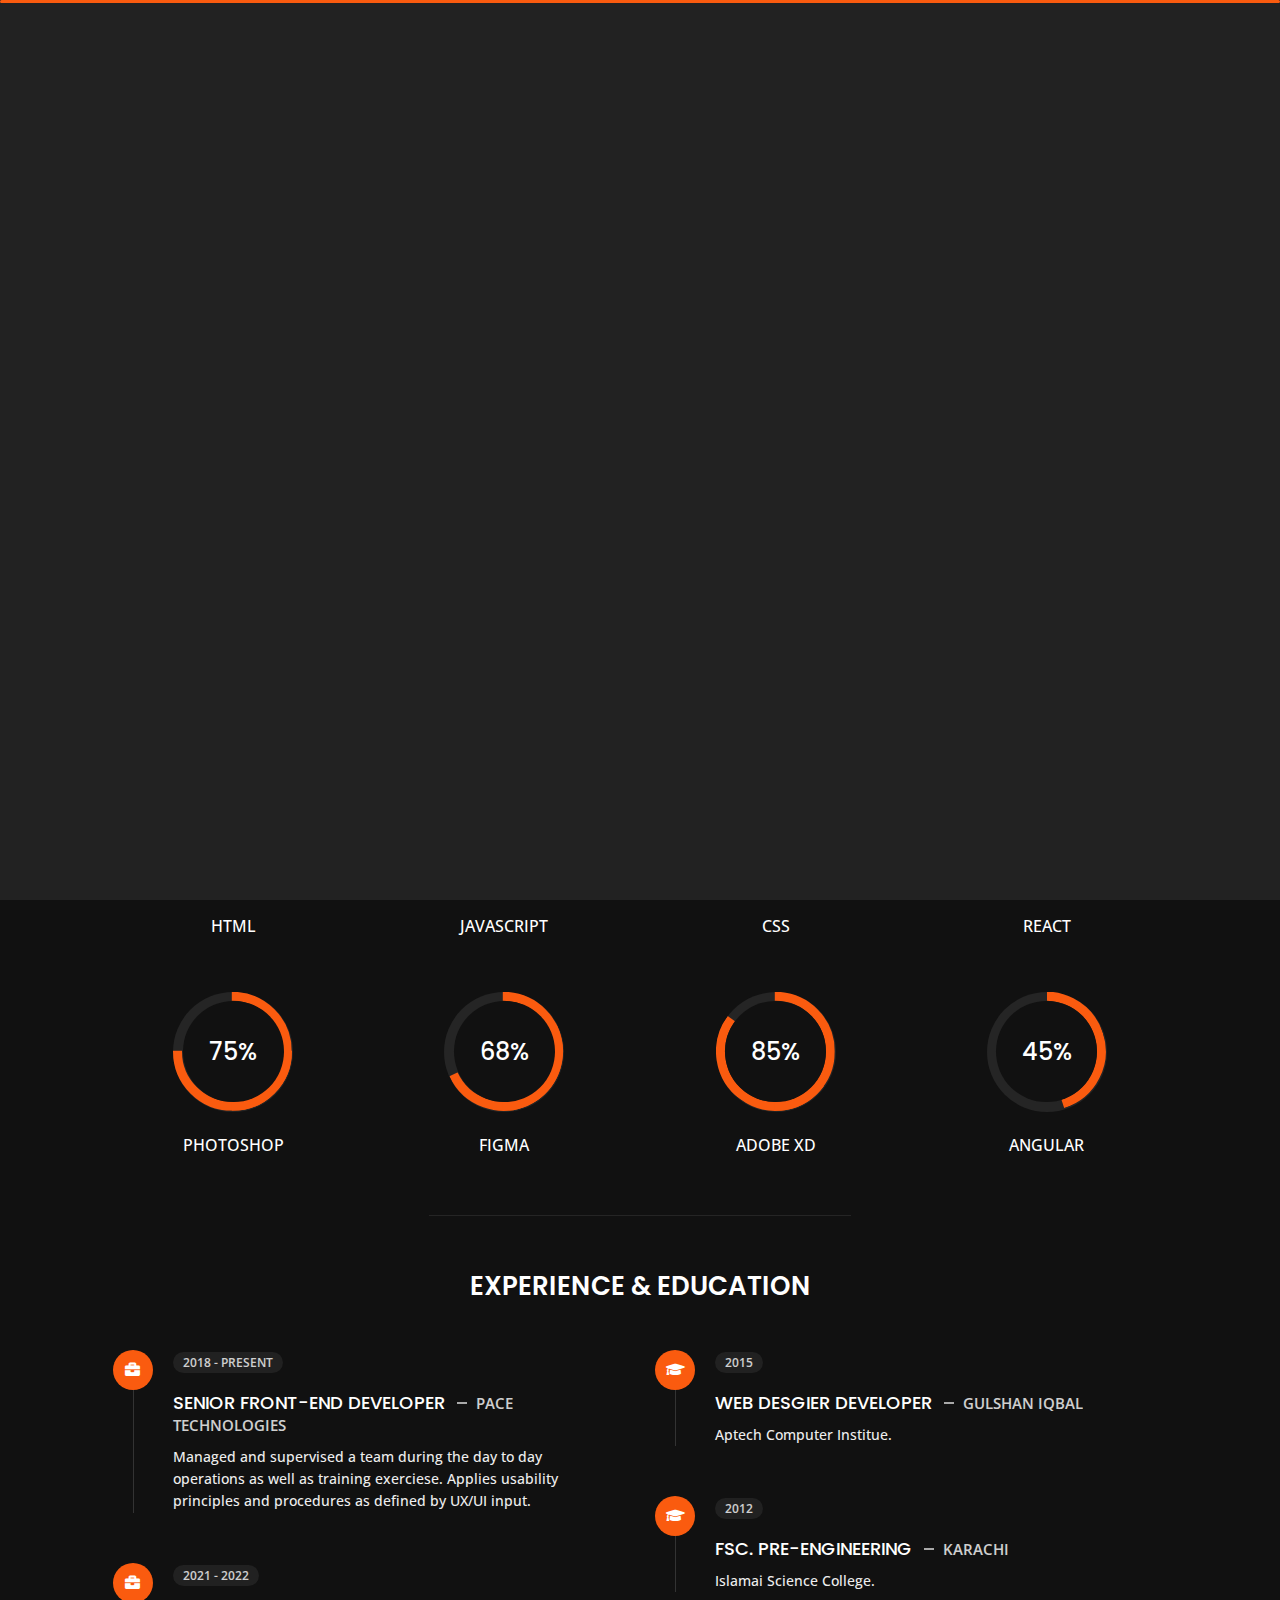
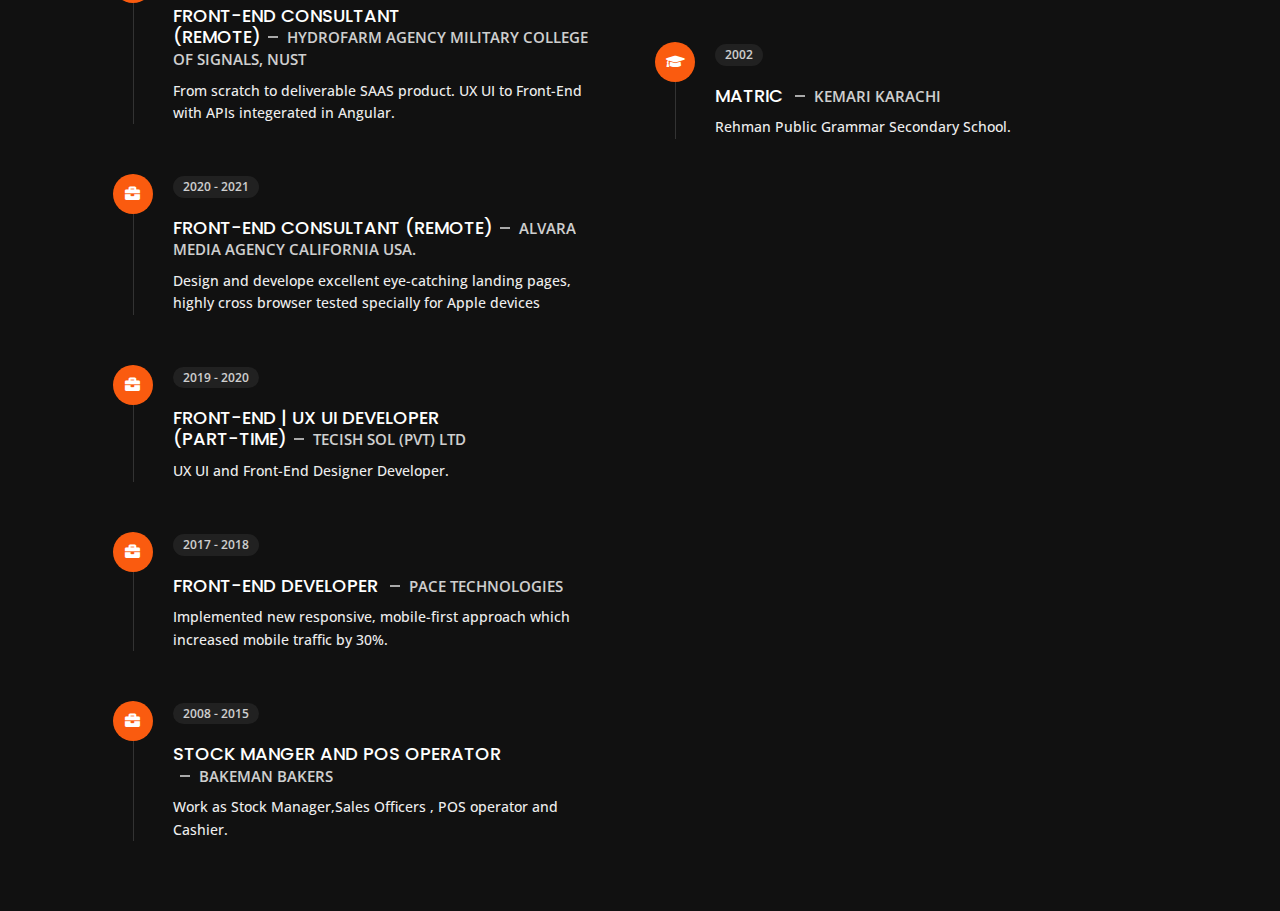
==== commit 1a507391: "INIT Project" ====
--- a/about.html
+++ b/about.html
@@ -1,343 +1,367 @@
-<!DOCTYPE html>
-<html lang="en">
-
-<head>
-    <meta charset="utf-8">
-    <title>Toqeer Haider - Personal Portfolio</title>
-    <meta name="viewport" content="width=device-width, initial-scale=1">
-
-    <!-- Template Google Fonts -->
-    <link href="https://fonts.googleapis.com/css?family=Poppins:400,400i,500,500i,600,600i,700,700i,800,800i,900,900i" rel="stylesheet">
-    <link href="https://fonts.googleapis.com/css?family=Open+Sans:300,400,400i,600,600i,700" rel="stylesheet">
-
-    <!-- Template CSS Files -->
-    <link href="assets/css/bootstrap.min.css" rel="stylesheet">
-    <link href="assets/css/preloader.min.css" rel="stylesheet">
-    <link href="assets/css/circle.css" rel="stylesheet">
-    <link href="https://use.fontawesome.com/releases/v5.11.2/css/all.css" rel="stylesheet">
-    <link href="assets/css/fm.revealator.jquery.min.css" rel="stylesheet">
-    <link href="assets/css/style.css" rel="stylesheet">
-
-    <!-- CSS Skin File -->
-    <link href="assets/css/skincolor/orange.css" rel="stylesheet">
-
-    <!-- Live Style Switcher - demo only -->
-    <link rel="alternate stylesheet" type="text/css" title="blue" href="assets/css/skincolor/blue.css" />
-    <link rel="alternate stylesheet" type="text/css" title="green" href="assets/css/skincolor/green.css" />
-    <link rel="alternate stylesheet" type="text/css" title="yellow" href="assets/css/skincolor/yellow.css" />
-    <link rel="alternate stylesheet" type="text/css" title="blueviolet" href="assets/css/skincolor/blueviolet.css" />
-    <link rel="alternate stylesheet" type="text/css" title="goldenrod" href="assets/css/skincolor/goldenrod.css" />
-    <link rel="alternate stylesheet" type="text/css" title="magenta" href="assets/css/skincolor/magenta.css" />
-    <link rel="alternate stylesheet" type="text/css" title="orange" href="assets/css/skincolor/orange.css" />
-    <link rel="alternate stylesheet" type="text/css" title="purple" href="assets/css/skincolor/purple.css" />
-    <link rel="alternate stylesheet" type="text/css" title="red" href="assets/css/skincolor/red.css" />
-    <link rel="alternate stylesheet" type="text/css" title="yellowgreen" href="assets/css/skincolor/yellowgreen.css" />
-    <link rel="stylesheet" type="text/css" href="assets/css/skincolor/styleswitcher.css" />
-
-    <!-- Modernizr JS File -->
-    <script src="assets/js/modernizr.custom.js"></script>
-</head>
-
-<body class="about">
-<!-- Header Starts -->
-<header class="header" id="navbar-collapse-toggle">
-    <!-- Fixed Navigation Starts -->
-    <ul class="icon-menu d-none d-lg-block revealator-slideup revealator-once revealator-delay1">
-        <li class="icon-box">
-            <i class="fa fa-home"></i>
-            <a href="index.html">
-                <h2>Home</h2>
-            </a>
-        </li>
-        <li class="icon-box active">
-            <i class="fa fa-user"></i>
-            <a href="about.html">
-                <h2>About</h2>
-            </a>
-        </li>
-        <li class="icon-box">
-            <i class="fa fa-briefcase"></i>
-            <a href="portfolio.html">
-                <h2>Portfolio</h2>
-            </a>
-        </li>
-        <li class="icon-box">
-            <i class="fa fa-envelope-open"></i>
-            <a href="contact.html">
-                <h2>Contact</h2>
-            </a>
-        </li>
-    </ul>
-    <!-- Fixed Navigation Ends -->
-    <!-- Mobile Menu Starts -->
-    <nav role="navigation" class="d-block d-lg-none">
-        <div id="menuToggle">
-            <input type="checkbox" />
-            <span></span>
-            <span></span>
-            <span></span>
-            <ul class="list-unstyled" id="menu">
-                <li><a href="index.html"><i class="fa fa-home"></i><span>Home</span></a></li>
-                <li class="active"><a href="about.html"><i class="fa fa-user"></i><span>About</span></a></li>
-                <li><a href="portfolio.html"><i class="fa fa-folder-open"></i><span>Portfolio</span></a></li>
-                <li><a href="contact.html"><i class="fa fa-envelope-open"></i><span>Contact</span></a></li>
-            </ul>
-        </div>
-    </nav>
-    <!-- Mobile Menu Ends -->
-</header>
-<!-- Header Ends -->
-<!-- Page Title Starts -->
-<section class="title-section text-left text-sm-center revealator-slideup revealator-once revealator-delay1">
-    <h1>ABOUT <span>ME</span></h1>
-    <span class="title-bg">Resume</span>
-</section>
-<!-- Page Title Ends -->
-<!-- Main Content Starts -->
-<section class="main-content revealator-slideup revealator-once revealator-delay1">
-    <div class="container">
-        <div class="row">
-            <!-- Personal Info Starts -->
-            <div class="col-12 col-lg-5 col-xl-6">
-                <div class="row">
-                    <div class="col-12">
-                        <h3 class="text-uppercase custom-title mb-0 ft-wt-600">personal infos</h3>
-                    </div>
-                    <div class="col-12 d-block d-sm-none">
-                        <img src="assets/img/img-mobile.jpg" class="img-fluid main-img-mobile" alt="my picture" />
-                    </div>
-                    <div class="col-6">
-                        <ul class="about-list list-unstyled open-sans-font">
-                            <li> <span class="title">first name :</span> <span class="value d-block d-sm-inline-block d-lg-block d-xl-inline-block">Toqeer</span> </li>
-                            <li> <span class="title">last name :</span> <span class="value d-block d-sm-inline-block d-lg-block d-xl-inline-block">Haider</span> </li>
-                            <li> <span class="title">Age :</span> <span class="value d-block d-sm-inline-block d-lg-block d-xl-inline-block">34 Years</span> </li>
-                            <li> <span class="title">Nationality :</span> <span class="value d-block d-sm-inline-block d-lg-block d-xl-inline-block">Pakistani</span> </li>
-                            <li> <span class="title">Position :</span> <span class="value d-block d-sm-inline-block d-lg-block d-xl-inline-block">Full Stack Developer</span> </li>
-                        </ul>
-                    </div>
-                    <div class="col-6">
-                        <ul class="about-list list-unstyled open-sans-font">
-                            <li> <span class="title">Address :</span> <span class="value d-block d-sm-inline-block d-lg-block d-xl-inline-block">Islamabad</span> </li>
-                            <li> <span class="title">phone :</span> <span class="value d-block d-sm-inline-block d-lg-block d-xl-inline-block">(+92)347-2489575</span> </li>
-                            <li> <span class="title">Email :</span> <span class="value d-block d-sm-inline-block d-lg-block d-xl-inline-block">haidertoqeer@gmail.com</span> </li>
-                            <li> <span class="title">Skype :</span> <span class="value d-block d-sm-inline-block d-lg-block d-xl-inline-block">live:1406803d10ff0a87</span> </li>
-                            <li> <span class="title">langages :</span> <span class="value d-block d-sm-inline-block d-lg-block d-xl-inline-block">Urdu, English</span> </li>
-                        </ul>
-                    </div>
-                    <div class="col-12 mt-3">
-                        <a class="button" href="#">
-                            <span class="button-text">Download CV</span>
-                            <span class="button-icon fa fa-download"></span>
-                        </a>
-                    </div>
-                </div>
-            </div>
-            <!-- Personal Info Ends -->
-            <!-- Boxes Starts -->
-            <div class="col-12 col-lg-7 col-xl-6 mt-5 mt-lg-0">
-                <div class="row">
-                    <div class="col-6">
-                        <div class="box-stats with-margin">
-                            <h3 class="poppins-font position-relative">5</h3>
-                            <p class="open-sans-font m-0 position-relative text-uppercase">years of <span class="d-block">experience</span></p>
-                        </div>
-                    </div>
-                    <div class="col-6">
-                        <div class="box-stats with-margin">
-                            <h3 class="poppins-font position-relative">45</h3>
-                            <p class="open-sans-font m-0 position-relative text-uppercase">completed <span class="d-block">projects</span></p>
-                        </div>
-                    </div>
-                    <div class="col-6">
-                        <div class="box-stats">
-                            <h3 class="poppins-font position-relative">12</h3>
-                            <p class="open-sans-font m-0 position-relative text-uppercase">Happy<span class="d-block">customers</span></p>
-                        </div>
-                    </div>
-                    <div class="col-6">
-                        <div class="box-stats">
-                            <h3 class="poppins-font position-relative">1124</h3>
-                            <p class="open-sans-font m-0 position-relative text-uppercase">Cups of  <span class="d-block">Tea</span></p>
-                        </div>
-                    </div>
-                </div>
-            </div>
-            <!-- Boxes Ends -->
-        </div>
-        <hr class="separator">
-        <!-- Skills Starts -->
-        <div class="row">
-            <div class="col-12">
-                <h3 class="text-uppercase pb-4 pb-sm-5 mb-3 mb-sm-0 text-left text-sm-center custom-title ft-wt-600">My Skills</h3>
-            </div>
-            <div class="col-6 col-md-3 mb-3 mb-sm-5">
-                <div class="c100 p90">
-                    <span>90%</span>
-                    <div class="slice">
-                        <div class="bar"></div>
-                        <div class="fill"></div>
-                    </div>
-                </div>
-                <h6 class="text-uppercase open-sans-font text-center mt-2 mt-sm-4">html</h6>
-            </div>
-            <div class="col-6 col-md-3 mb-3 mb-sm-5">
-                <div class="c100 p59">
-                    <span>59%</span>
-                    <div class="slice">
-                        <div class="bar"></div>
-                        <div class="fill"></div>
-                    </div>
-                </div>
-                <h6 class="text-uppercase open-sans-font text-center mt-2 mt-sm-4">javascript</h6>
-            </div>
-            <div class="col-6 col-md-3 mb-3 mb-sm-5">
-                <div class="c100 p93">
-                    <span>93%</span>
-                    <div class="slice">
-                        <div class="bar"></div>
-                        <div class="fill"></div>
-                    </div>
-                </div>
-                <h6 class="text-uppercase open-sans-font text-center mt-2 mt-sm-4">css</h6>
-            </div>
-            <div class="col-6 col-md-3 mb-3 mb-sm-5">
-                <div class="c100 p66">
-                    <span>66%</span>
-                    <div class="slice">
-                        <div class="bar"></div>
-                        <div class="fill"></div>
-                    </div>
-                </div>
-                <h6 class="text-uppercase open-sans-font text-center mt-2 mt-sm-4">php</h6>
-            </div>
-            <div class="col-6 col-md-3 mb-3 mb-sm-5">
-                <div class="c100 p75">
-                    <span>75%</span>
-                    <div class="slice">
-                        <div class="bar"></div>
-                        <div class="fill"></div>
-                    </div>
-                </div>
-                <h6 class="text-uppercase open-sans-font text-center mt-2 mt-sm-4">photoshop</h6>
-            </div>
-            <div class="col-6 col-md-3 mb-3 mb-sm-5">
-                <div class="c100 p68">
-                    <span>68%</span>
-                    <div class="slice">
-                        <div class="bar"></div>
-                        <div class="fill"></div>
-                    </div>
-                </div>
-                <h6 class="text-uppercase open-sans-font text-center mt-2 mt-sm-4">Illustrator</h6>
-            </div>
-            <div class="col-6 col-md-3 mb-3 mb-sm-5">
-                <div class="c100 p85">
-                    <span>85%</span>
-                    <div class="slice">
-                        <div class="bar"></div>
-                        <div class="fill"></div>
-                    </div>
-                </div>
-                <h6 class="text-uppercase open-sans-font text-center mt-2 mt-sm-4">Adobe&nbsp;XD</h6>
-            </div>
-            <div class="col-6 col-md-3 mb-3 mb-sm-5">
-                <div class="c100 p45">
-                    <span>45%</span>
-                    <div class="slice">
-                        <div class="bar"></div>
-                        <div class="fill"></div>
-                    </div>
-                </div>
-                <h6 class="text-uppercase open-sans-font text-center mt-2 mt-sm-4">react</h6>
-            </div>
-        </div>
-        <!-- Skills Ends -->
-        <hr class="separator mt-1">
-        <!-- Experience & Education Starts -->
-        <div class="row">
-            <div class="col-12">
-                <h3 class="text-uppercase pb-5 mb-0 text-left text-sm-center custom-title ft-wt-600">Experience <span>&amp;</span> Education</h3>
-            </div>
-            <div class="col-lg-6 m-15px-tb">
-                <div class="resume-box">
-                    <ul>
-                        <li>
-                            <div class="icon">
-                                <i class="fa fa-briefcase"></i>
-                            </div>
-                            <span class="time open-sans-font text-uppercase">2018 - Present</span>
-                            <h5 class="poppins-font text-uppercase">Senior Front-End Developer <span class="place open-sans-font">Pace Technologies</span></h5>
-                            <p class="open-sans-font">Managed and supervised a team during the day to day operations as well as training exerciese. Applies usability principles and procedures as defined by UX/UI input.</p>
-                        </li>
-                        <li>
-                            <div class="icon">
-                                <i class="fa fa-briefcase"></i>
-                            </div>
-                            <span class="time open-sans-font text-uppercase">2017 - 2018</span>
-                            <h5 class="poppins-font text-uppercase">Front-End Developer <span class="place open-sans-font">Pace Technologies</span></h5>
-                            <p class="open-sans-font">Implemented new responsive, mobile-first approach which increased mobile traffic by 30%.</p>
-                        </li>
-                        <li>
-                            <div class="icon">
-                                <i class="fa fa-briefcase"></i>
-                            </div>
-                            <span class="time open-sans-font text-uppercase">2008 - 2015</span>
-                            <h5 class="poppins-font text-uppercase">Stock Manger and Pos Operator <span class="place open-sans-font">Bakeman Bakers</span></h5>
-                            <p class="open-sans-font">Work as Stock Manager,Sales Officers , POS operator and Cashier. </p>
-                        </li>
-                    </ul>
-                </div>
-            </div>
-            <div class="col-lg-6 m-15px-tb">
-                <div class="resume-box">
-                    <ul>
-                        <li>
-                            <div class="icon">
-                                <i class="fa fa-graduation-cap"></i>
-                            </div>
-                            <span class="time open-sans-font text-uppercase">2015</span>
-                            <h5 class="poppins-font text-uppercase">Web Desgier Developer <span class="place open-sans-font">Gulshan Iqbal</span></h5>
-                            <p class="open-sans-font">Aptech Computer Institue.</p>
-                        </li>
-                        <li>
-                            <div class="icon">
-                                <i class="fa fa-graduation-cap"></i>
-                            </div>
-                            <span class="time open-sans-font text-uppercase">2012</span>
-                            <h5 class="poppins-font text-uppercase">FSc. Pre-Engineering <span class="place open-sans-font"> Karachi</span></h5>
-                            <p class="open-sans-font">Islamai Science College. </p>
-                        </li>
-                        <li>
-                            <div class="icon">
-                                <i class="fa fa-graduation-cap"></i>
-                            </div>
-                            <span class="time open-sans-font text-uppercase">2002</span>
-                            <h5 class="poppins-font text-uppercase">Matric <span class="place open-sans-font">Kemari Karachi</span></h5>
-                            <p class="open-sans-font">Rehman Public Grammar Secondary School. </p>
-                        </li>
-                    </ul>
-                </div>
-            </div>
-        </div>
-        <!-- Experience & Education Ends -->
-    </div>
-</section>
-<!-- Main Content Ends -->
-
-<!-- Template JS Files -->
-<script src="assets/js/jquery-3.5.0.min.js"></script>
-<script src="assets/js/styleswitcher.js"></script>
-<script src="assets/js/preloader.min.js"></script>
-<script src="assets/js/fm.revealator.jquery.min.js"></script>
-<script src="assets/js/imagesloaded.pkgd.min.js"></script>
-<script src="assets/js/masonry.pkgd.min.js"></script>
-<script src="assets/js/classie.js"></script>
-<script src="assets/js/cbpGridGallery.js"></script>
-<script src="assets/js/jquery.hoverdir.js"></script>
-<script src="assets/js/popper.min.js"></script>
-<script src="assets/js/bootstrap.js"></script>
-<script src="assets/js/custom.js"></script>
-
-</body>
-
-</html>
+<!DOCTYPE html>
+<html lang="en">
+
+<head>
+    <meta charset="utf-8">
+    <title>Toqeer Haider - Personal Portfolio</title>
+    <meta name="viewport" content="width=device-width, initial-scale=1">
+
+    <!-- Template Google Fonts -->
+    <link href="https://fonts.googleapis.com/css?family=Poppins:400,400i,500,500i,600,600i,700,700i,800,800i,900,900i" rel="stylesheet">
+    <link href="https://fonts.googleapis.com/css?family=Open+Sans:300,400,400i,600,600i,700" rel="stylesheet">
+
+    <!-- Template CSS Files -->
+    <link href="assets/css/bootstrap.min.css" rel="stylesheet">
+    <link href="assets/css/preloader.min.css" rel="stylesheet">
+    <link href="assets/css/circle.css" rel="stylesheet">
+    <link href="https://use.fontawesome.com/releases/v5.11.2/css/all.css" rel="stylesheet">
+    <link href="assets/css/fm.revealator.jquery.min.css" rel="stylesheet">
+    <link href="assets/css/style.css" rel="stylesheet">
+
+    <!-- CSS Skin File -->
+    <link href="assets/css/skincolor/orange.css" rel="stylesheet">
+
+    <!-- Live Style Switcher - demo only -->
+    <link rel="alternate stylesheet" type="text/css" title="blue" href="assets/css/skincolor/blue.css" />
+    <link rel="alternate stylesheet" type="text/css" title="green" href="assets/css/skincolor/green.css" />
+    <link rel="alternate stylesheet" type="text/css" title="yellow" href="assets/css/skincolor/yellow.css" />
+    <link rel="alternate stylesheet" type="text/css" title="blueviolet" href="assets/css/skincolor/blueviolet.css" />
+    <link rel="alternate stylesheet" type="text/css" title="goldenrod" href="assets/css/skincolor/goldenrod.css" />
+    <link rel="alternate stylesheet" type="text/css" title="magenta" href="assets/css/skincolor/magenta.css" />
+    <link rel="alternate stylesheet" type="text/css" title="orange" href="assets/css/skincolor/orange.css" />
+    <link rel="alternate stylesheet" type="text/css" title="purple" href="assets/css/skincolor/purple.css" />
+    <link rel="alternate stylesheet" type="text/css" title="red" href="assets/css/skincolor/red.css" />
+    <link rel="alternate stylesheet" type="text/css" title="yellowgreen" href="assets/css/skincolor/yellowgreen.css" />
+    <link rel="stylesheet" type="text/css" href="assets/css/skincolor/styleswitcher.css" />
+
+    <!-- Modernizr JS File -->
+    <script src="assets/js/modernizr.custom.js"></script>
+</head>
+
+<body class="about">
+<!-- Header Starts -->
+<header class="header" id="navbar-collapse-toggle">
+    <!-- Fixed Navigation Starts -->
+    <ul class="icon-menu d-none d-lg-block revealator-slideup revealator-once revealator-delay1">
+        <li class="icon-box">
+            <i class="fa fa-home"></i>
+            <a href="index.html">
+                <h2>Home</h2>
+            </a>
+        </li>
+        <li class="icon-box active">
+            <i class="fa fa-user"></i>
+            <a href="about.html">
+                <h2>About</h2>
+            </a>
+        </li>
+        <li class="icon-box">
+            <i class="fa fa-briefcase"></i>
+            <a href="portfolio.html">
+                <h2>Portfolio</h2>
+            </a>
+        </li>
+        <li class="icon-box">
+            <i class="fa fa-envelope-open"></i>
+            <a href="contact.html">
+                <h2>Contact</h2>
+            </a>
+        </li>
+    </ul>
+    <!-- Fixed Navigation Ends -->
+    <!-- Mobile Menu Starts -->
+    <nav role="navigation" class="d-block d-lg-none">
+        <div id="menuToggle">
+            <input type="checkbox" />
+            <span></span>
+            <span></span>
+            <span></span>
+            <ul class="list-unstyled" id="menu">
+                <li><a href="index.html"><i class="fa fa-home"></i><span>Home</span></a></li>
+                <li class="active"><a href="about.html"><i class="fa fa-user"></i><span>About</span></a></li>
+                <li><a href="portfolio.html"><i class="fa fa-folder-open"></i><span>Portfolio</span></a></li>
+                <li><a href="contact.html"><i class="fa fa-envelope-open"></i><span>Contact</span></a></li>
+            </ul>
+        </div>
+    </nav>
+    <!-- Mobile Menu Ends -->
+</header>
+<!-- Header Ends -->
+<!-- Page Title Starts -->
+<section class="title-section text-left text-sm-center revealator-slideup revealator-once revealator-delay1">
+    <h1>ABOUT <span>ME</span></h1>
+    <span class="title-bg">Resume</span>
+</section>
+<!-- Page Title Ends -->
+<!-- Main Content Starts -->
+<section class="main-content revealator-slideup revealator-once revealator-delay1">
+    <div class="container">
+        <div class="row">
+            <!-- Personal Info Starts -->
+            <div class="col-12 col-lg-5 col-xl-6">
+                <div class="row">
+                    <div class="col-12">
+                        <h3 class="text-uppercase custom-title mb-0 ft-wt-600">personal infos</h3>
+                    </div>
+                    <div class="col-12 d-block d-sm-none">
+                        <img src="assets/img/img-mobile.jpg" class="img-fluid main-img-mobile" alt="my picture" />
+                    </div>
+                    <div class="col-6">
+                        <ul class="about-list list-unstyled open-sans-font">
+                            <li> <span class="title">first name :</span> <span class="value d-block d-sm-inline-block d-lg-block d-xl-inline-block">Toqeer</span> </li>
+                            <li> <span class="title">last name :</span> <span class="value d-block d-sm-inline-block d-lg-block d-xl-inline-block">Haider</span> </li>
+                            <li> <span class="title">Age :</span> <span class="value d-block d-sm-inline-block d-lg-block d-xl-inline-block">34 Years</span> </li>
+                            <li> <span class="title">Nationality :</span> <span class="value d-block d-sm-inline-block d-lg-block d-xl-inline-block">Pakistani</span> </li>
+                            <li> <span class="title">Position :</span> <span class="value d-block d-sm-inline-block d-lg-block d-xl-inline-block">Full Stack Developer</span> </li>
+                        </ul>
+                    </div>
+                    <div class="col-6">
+                        <ul class="about-list list-unstyled open-sans-font">
+                            <li> <span class="title">Address :</span> <span class="value d-block d-sm-inline-block d-lg-block d-xl-inline-block">Islamabad</span> </li>
+                            <li> <span class="title">phone :</span> <span class="value d-block d-sm-inline-block d-lg-block d-xl-inline-block">(+92)347-2489575</span> </li>
+                            <li> <span class="title">Email :</span> <span class="value d-block d-sm-inline-block d-lg-block d-xl-inline-block">haidertoqeer@gmail.com</span> </li>
+                            <li> <span class="title">Skype :</span> <span class="value d-block d-sm-inline-block d-lg-block d-xl-inline-block">live:1406803d10ff0a87</span> </li>
+                            <li> <span class="title">langages :</span> <span class="value d-block d-sm-inline-block d-lg-block d-xl-inline-block">Urdu, English</span> </li>
+                        </ul>
+                    </div>
+                    <div class="col-12 mt-3">
+                        <a class="button" href="#">
+                            <span class="button-text">Download CV</span>
+                            <span class="button-icon fa fa-download"></span>
+                        </a>
+                    </div>
+                </div>
+            </div>
+            <!-- Personal Info Ends -->
+            <!-- Boxes Starts -->
+            <div class="col-12 col-lg-7 col-xl-6 mt-5 mt-lg-0">
+                <div class="row">
+                    <div class="col-6">
+                        <div class="box-stats with-margin">
+                            <h3 class="poppins-font position-relative">5</h3>
+                            <p class="open-sans-font m-0 position-relative text-uppercase">years of <span class="d-block">experience</span></p>
+                        </div>
+                    </div>
+                    <div class="col-6">
+                        <div class="box-stats with-margin">
+                            <h3 class="poppins-font position-relative">45</h3>
+                            <p class="open-sans-font m-0 position-relative text-uppercase">completed <span class="d-block">projects</span></p>
+                        </div>
+                    </div>
+                    <div class="col-6">
+                        <div class="box-stats">
+                            <h3 class="poppins-font position-relative">12</h3>
+                            <p class="open-sans-font m-0 position-relative text-uppercase">Happy<span class="d-block">customers</span></p>
+                        </div>
+                    </div>
+                    <div class="col-6">
+                        <div class="box-stats">
+                            <h3 class="poppins-font position-relative">1124</h3>
+                            <p class="open-sans-font m-0 position-relative text-uppercase">Cups of  <span class="d-block">Tea</span></p>
+                        </div>
+                    </div>
+                </div>
+            </div>
+            <!-- Boxes Ends -->
+        </div>
+        <hr class="separator">
+        <!-- Skills Starts -->
+        <div class="row">
+            <div class="col-12">
+                <h3 class="text-uppercase pb-4 pb-sm-5 mb-3 mb-sm-0 text-left text-sm-center custom-title ft-wt-600">My Skills</h3>
+            </div>
+            <div class="col-6 col-md-3 mb-3 mb-sm-5">
+                <div class="c100 p90">
+                    <span>90%</span>
+                    <div class="slice">
+                        <div class="bar"></div>
+                        <div class="fill"></div>
+                    </div>
+                </div>
+                <h6 class="text-uppercase open-sans-font text-center mt-2 mt-sm-4">html</h6>
+            </div>
+            <div class="col-6 col-md-3 mb-3 mb-sm-5">
+                <div class="c100 p59">
+                    <span>59%</span>
+                    <div class="slice">
+                        <div class="bar"></div>
+                        <div class="fill"></div>
+                    </div>
+                </div>
+                <h6 class="text-uppercase open-sans-font text-center mt-2 mt-sm-4">javascript</h6>
+            </div>
+            <div class="col-6 col-md-3 mb-3 mb-sm-5">
+                <div class="c100 p93">
+                    <span>93%</span>
+                    <div class="slice">
+                        <div class="bar"></div>
+                        <div class="fill"></div>
+                    </div>
+                </div>
+                <h6 class="text-uppercase open-sans-font text-center mt-2 mt-sm-4">css</h6>
+            </div>
+            <div class="col-6 col-md-3 mb-3 mb-sm-5">
+                <div class="c100 p66">
+                    <span>66%</span>
+                    <div class="slice">
+                        <div class="bar"></div>
+                        <div class="fill"></div>
+                    </div>
+                </div>
+                <h6 class="text-uppercase open-sans-font text-center mt-2 mt-sm-4">React</h6>
+            </div>
+            <div class="col-6 col-md-3 mb-3 mb-sm-5">
+                <div class="c100 p75">
+                    <span>75%</span>
+                    <div class="slice">
+                        <div class="bar"></div>
+                        <div class="fill"></div>
+                    </div>
+                </div>
+                <h6 class="text-uppercase open-sans-font text-center mt-2 mt-sm-4">photoshop</h6>
+            </div>
+            <div class="col-6 col-md-3 mb-3 mb-sm-5">
+                <div class="c100 p68">
+                    <span>68%</span>
+                    <div class="slice">
+                        <div class="bar"></div>
+                        <div class="fill"></div>
+                    </div>
+                </div>
+                <h6 class="text-uppercase open-sans-font text-center mt-2 mt-sm-4">Figma</h6>
+            </div>
+            <div class="col-6 col-md-3 mb-3 mb-sm-5">
+                <div class="c100 p85">
+                    <span>85%</span>
+                    <div class="slice">
+                        <div class="bar"></div>
+                        <div class="fill"></div>
+                    </div>
+                </div>
+                <h6 class="text-uppercase open-sans-font text-center mt-2 mt-sm-4">Adobe&nbsp;XD</h6>
+            </div>
+            <div class="col-6 col-md-3 mb-3 mb-sm-5">
+                <div class="c100 p45">
+                    <span>45%</span>
+                    <div class="slice">
+                        <div class="bar"></div>
+                        <div class="fill"></div>
+                    </div>
+                </div>
+                <h6 class="text-uppercase open-sans-font text-center mt-2 mt-sm-4">Angular</h6>
+            </div>
+        </div>
+        <!-- Skills Ends -->
+        <hr class="separator mt-1">
+        <!-- Experience & Education Starts -->
+        <div class="row">
+            <div class="col-12">
+                <h3 class="text-uppercase pb-5 mb-0 text-left text-sm-center custom-title ft-wt-600">Experience <span>&amp;</span> Education</h3>
+            </div>
+            <div class="col-lg-6 m-15px-tb">
+                <div class="resume-box">
+                    <ul>
+                        <li>
+                            <div class="icon">
+                                <i class="fa fa-briefcase"></i>
+                            </div>
+                            <span class="time open-sans-font text-uppercase">2018 - Present</span>
+                            <h5 class="poppins-font text-uppercase">Senior Front-End Developer <span class="place open-sans-font">Pace Technologies</span></h5>
+                            <p class="open-sans-font">Managed and supervised a team during the day to day operations as well as training exerciese. Applies usability principles and procedures as defined by UX/UI input.</p>
+                        </li>
+                        <li>
+                            <div class="icon">
+                                <i class="fa fa-briefcase"></i>
+                            </div>
+                            <span class="time open-sans-font text-uppercase">2021 - 2022</span>
+                            <h5 class="poppins-font text-uppercase">Front-End Consultant (Remote)<span class="place open-sans-font">Hydrofarm Agency Military College of Signals, NUST</span></h5>
+                            <p class="open-sans-font">From scratch to deliverable SAAS product. UX UI to Front-End with APIs integerated in Angular.</p>
+                        </li>
+                        <li>
+                            <div class="icon">
+                                <i class="fa fa-briefcase"></i>
+                            </div>
+                            <span class="time open-sans-font text-uppercase">2020 - 2021</span>
+                            <h5 class="poppins-font text-uppercase">Front-End Consultant (Remote)<span class="place open-sans-font">Alvara Media Agency California USA.</span></h5>
+                            <p class="open-sans-font">Design and develope excellent eye-catching landing pages, highly cross browser tested specially for Apple devices</p>
+                        </li>
+                        <li>
+                            <div class="icon">
+                                <i class="fa fa-briefcase"></i>
+                            </div>
+                            <span class="time open-sans-font text-uppercase">2019 - 2020</span>
+                            <h5 class="poppins-font text-uppercase">Front-End | UX UI Developer <br> (Part-time)<span class="place open-sans-font">Tecish Sol (Pvt) Ltd</span></h5>
+                            <p class="open-sans-font">UX UI and Front-End Designer Developer. </p>
+                        </li>
+                        <li>
+                            <div class="icon">
+                                <i class="fa fa-briefcase"></i>
+                            </div>
+                            <span class="time open-sans-font text-uppercase">2017 - 2018</span>
+                            <h5 class="poppins-font text-uppercase">Front-End Developer <span class="place open-sans-font">Pace Technologies</span></h5>
+                            <p class="open-sans-font">Implemented new responsive, mobile-first approach which increased mobile traffic by 30%.</p>
+                        </li>
+                        <li>
+                            <div class="icon">
+                                <i class="fa fa-briefcase"></i>
+                            </div>
+                            <span class="time open-sans-font text-uppercase">2008 - 2015</span>
+                            <h5 class="poppins-font text-uppercase">Stock Manger and Pos Operator <span class="place open-sans-font">Bakeman Bakers</span></h5>
+                            <p class="open-sans-font">Work as Stock Manager,Sales Officers , POS operator and Cashier. </p>
+                        </li>
+                    </ul>
+                </div>
+            </div>
+            <div class="col-lg-6 m-15px-tb">
+                <div class="resume-box">
+                    <ul>
+                        <li>
+                            <div class="icon">
+                                <i class="fa fa-graduation-cap"></i>
+                            </div>
+                            <span class="time open-sans-font text-uppercase">2015</span>
+                            <h5 class="poppins-font text-uppercase">Web Desgier Developer <span class="place open-sans-font">Gulshan Iqbal</span></h5>
+                            <p class="open-sans-font">Aptech Computer Institue.</p>
+                        </li>
+                        <li>
+                            <div class="icon">
+                                <i class="fa fa-graduation-cap"></i>
+                            </div>
+                            <span class="time open-sans-font text-uppercase">2012</span>
+                            <h5 class="poppins-font text-uppercase">FSc. Pre-Engineering <span class="place open-sans-font"> Karachi</span></h5>
+                            <p class="open-sans-font">Islamai Science College. </p>
+                        </li>
+                        <li>
+                            <div class="icon">
+                                <i class="fa fa-graduation-cap"></i>
+                            </div>
+                            <span class="time open-sans-font text-uppercase">2002</span>
+                            <h5 class="poppins-font text-uppercase">Matric <span class="place open-sans-font">Kemari Karachi</span></h5>
+                            <p class="open-sans-font">Rehman Public Grammar Secondary School. </p>
+                        </li>
+                    </ul>
+                </div>
+            </div>
+        </div>
+        <!-- Experience & Education Ends -->
+    </div>
+</section>
+<!-- Main Content Ends -->
+
+<!-- Template JS Files -->
+<script src="assets/js/jquery-3.5.0.min.js"></script>
+<script src="assets/js/styleswitcher.js"></script>
+<script src="assets/js/preloader.min.js"></script>
+<script src="assets/js/fm.revealator.jquery.min.js"></script>
+<script src="assets/js/imagesloaded.pkgd.min.js"></script>
+<script src="assets/js/masonry.pkgd.min.js"></script>
+<script src="assets/js/classie.js"></script>
+<script src="assets/js/cbpGridGallery.js"></script>
+<script src="assets/js/jquery.hoverdir.js"></script>
+<script src="assets/js/popper.min.js"></script>
+<script src="assets/js/bootstrap.js"></script>
+<script src="assets/js/custom.js"></script>
+
+</body>
+
+</html>
